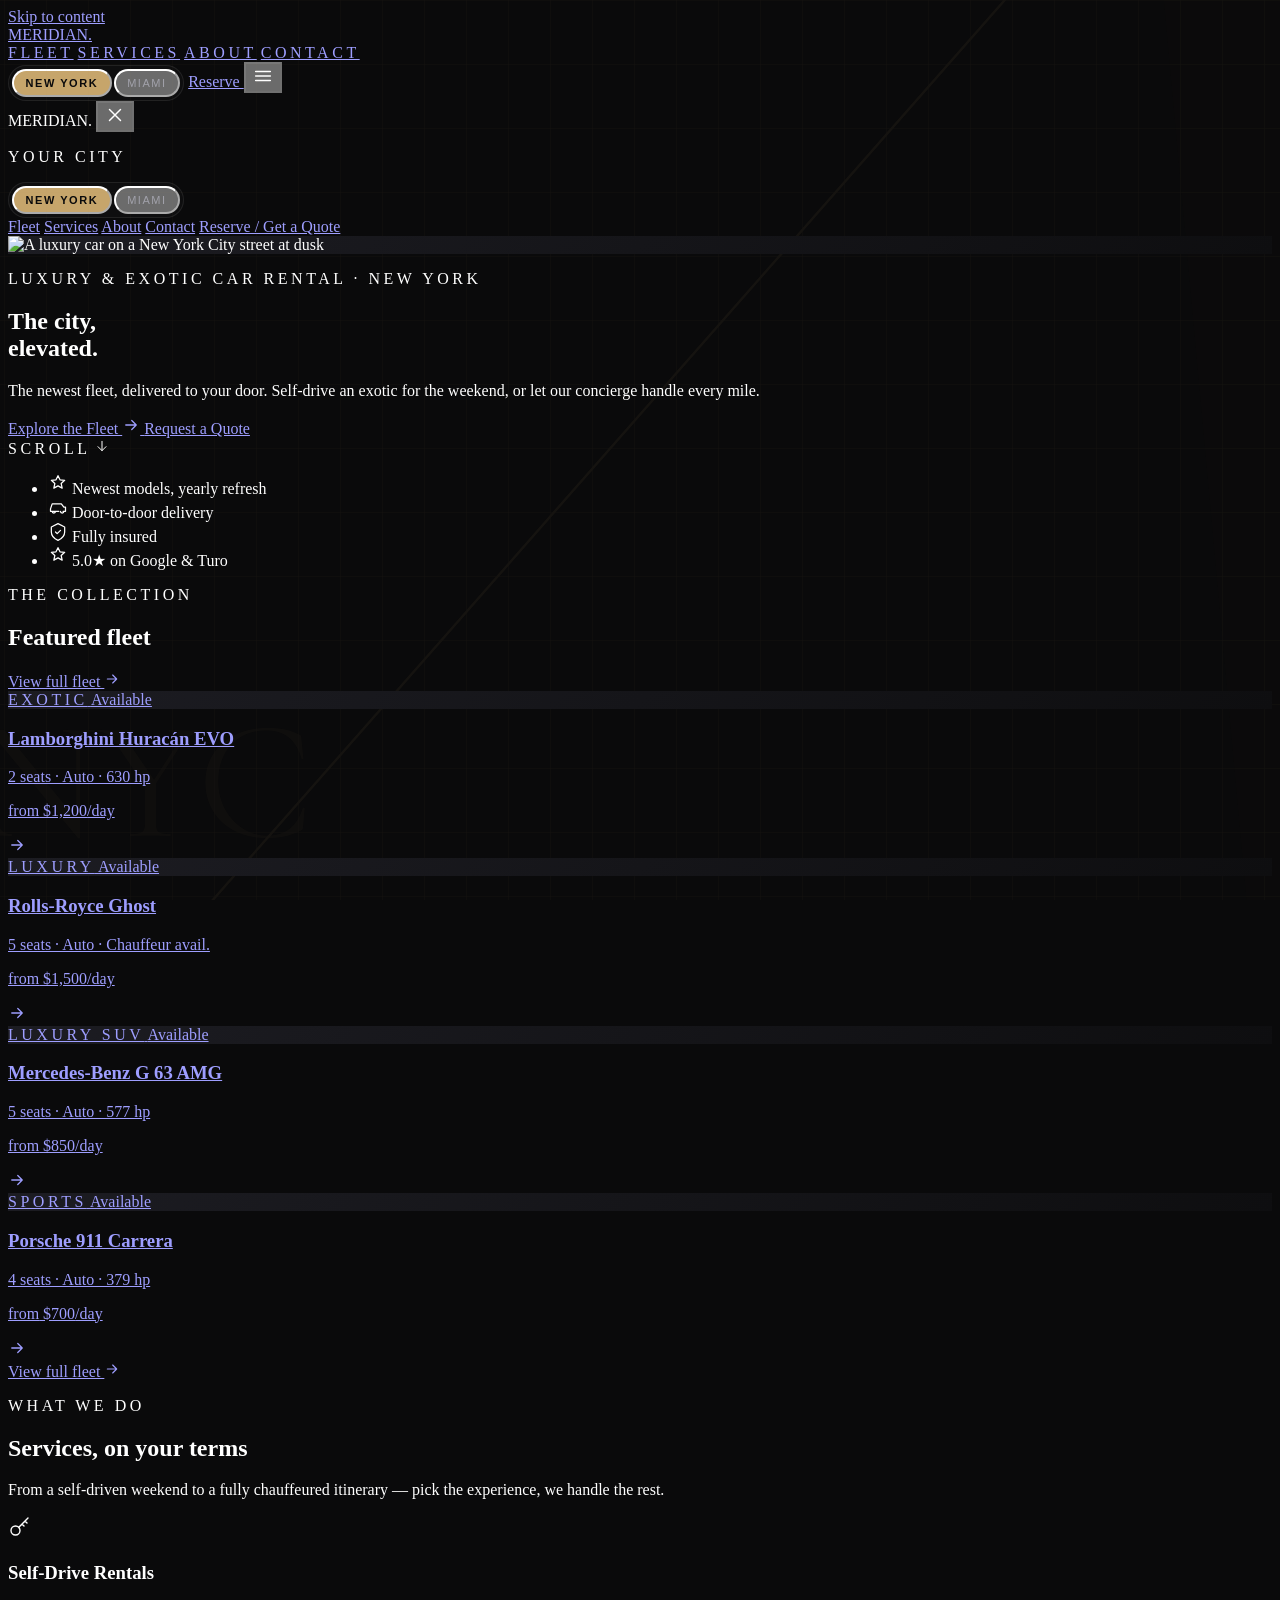
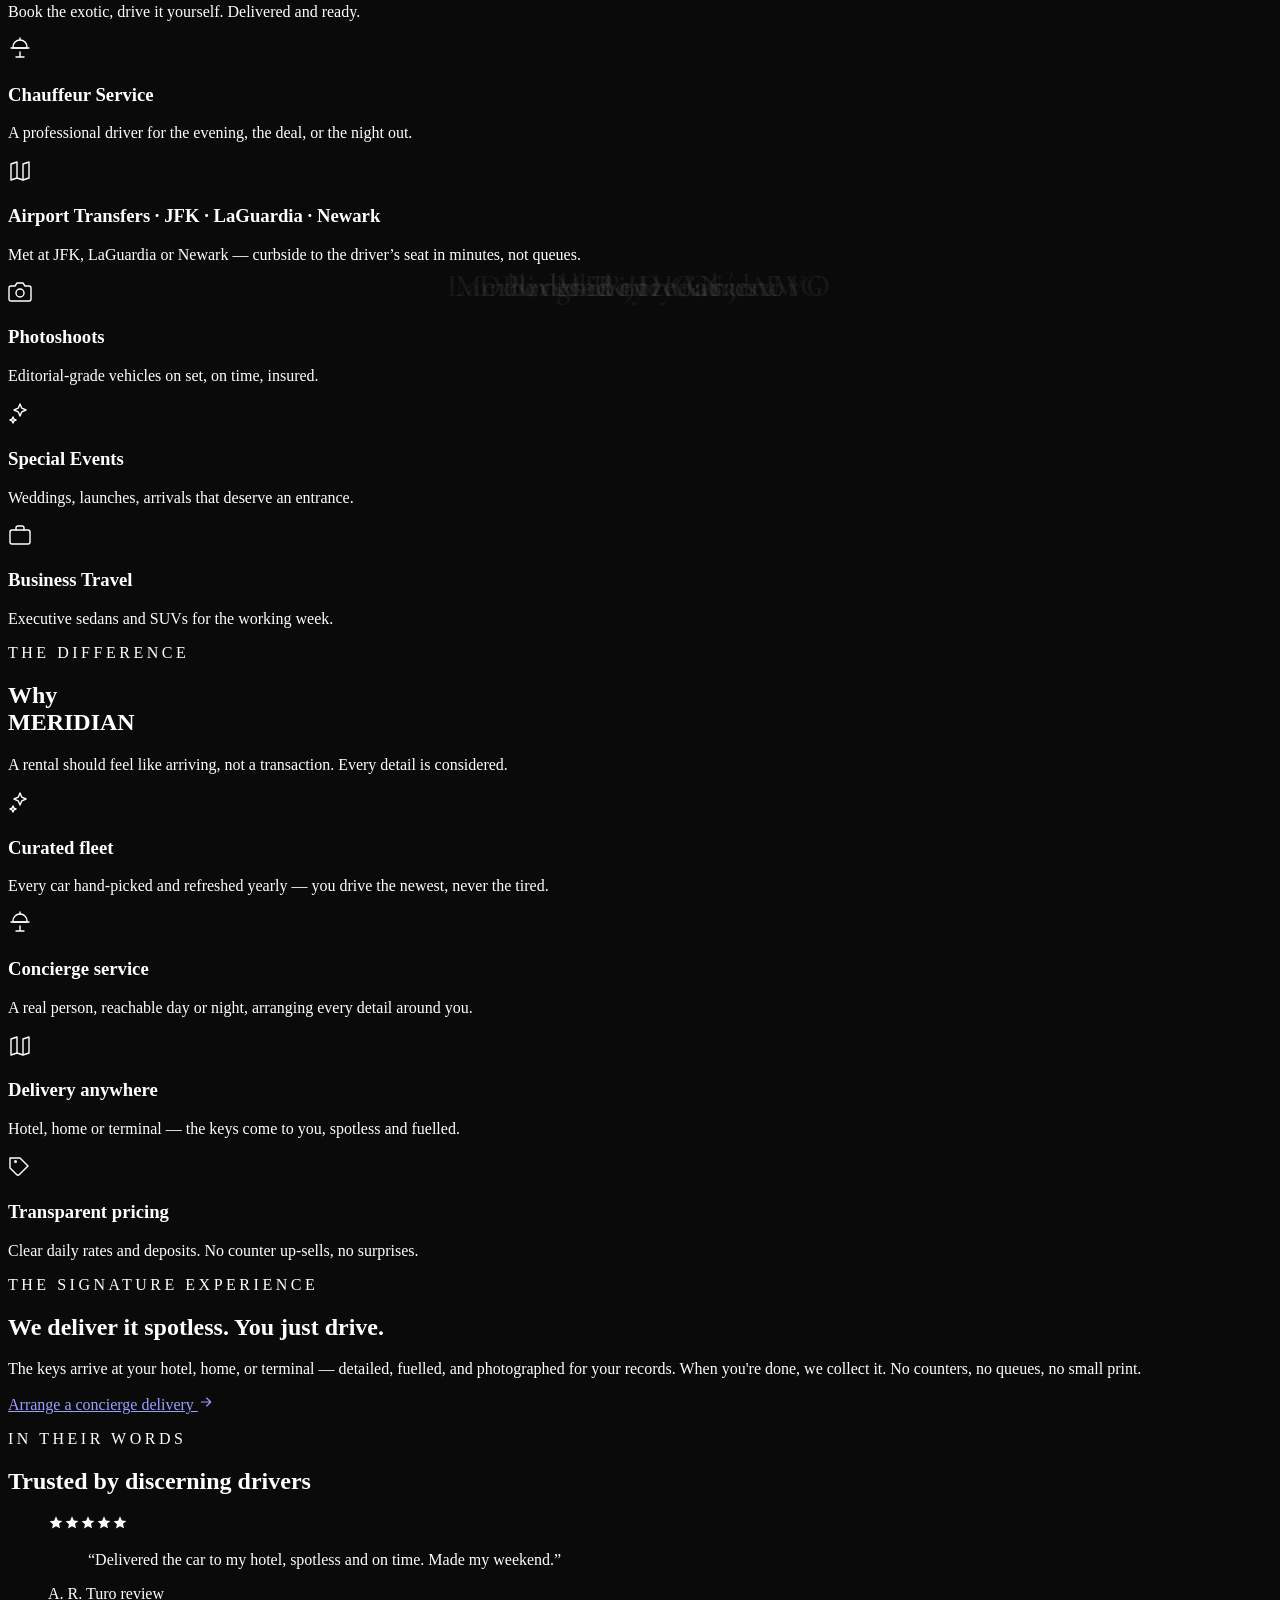
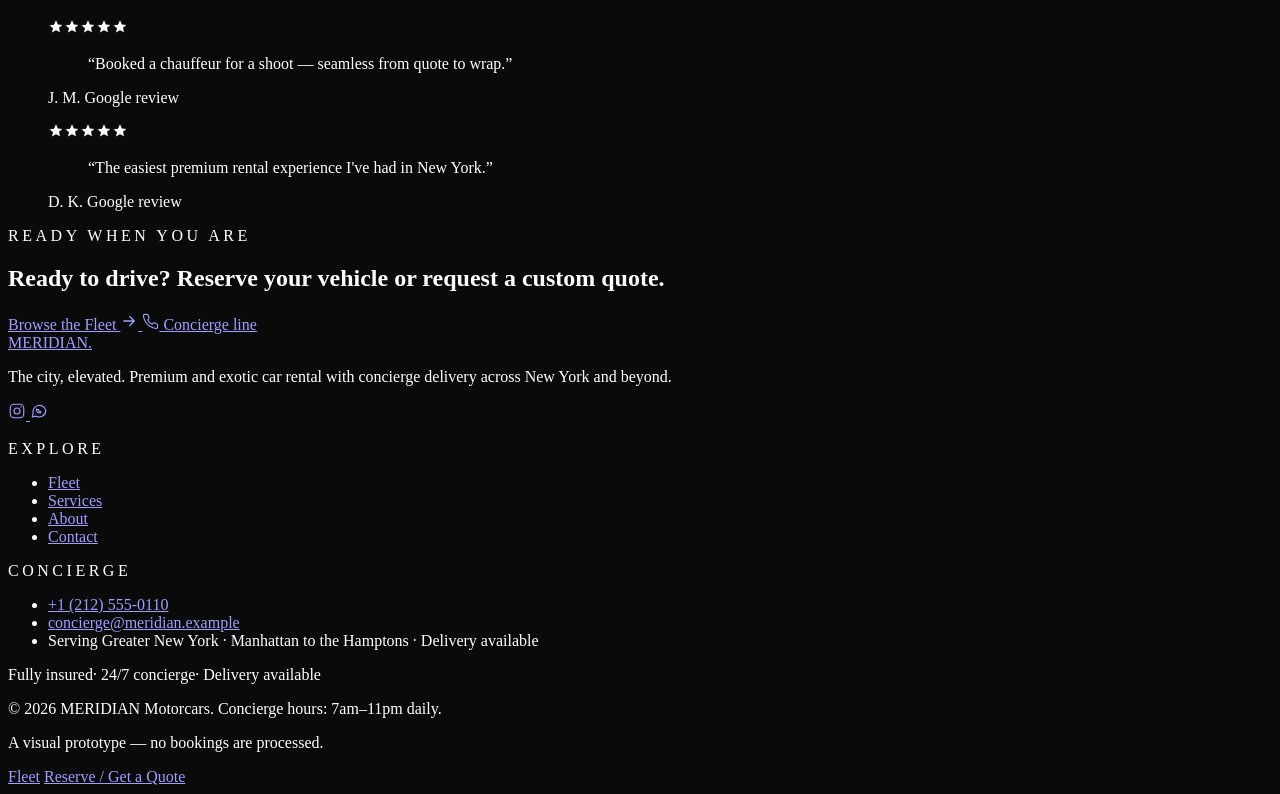
==== index.html @ d86de25d "MERIDIAN luxury car rental mockup — homepage, fleet, vehicle detail; NYC/Miami city toggle Co-Author" ====
<!DOCTYPE html>
<html lang="en" class="scroll-smooth">
<head>
  <meta charset="UTF-8" />
  <meta name="viewport" content="width=device-width, initial-scale=1.0" />
  <title>MERIDIAN — The city, elevated. | Luxury Car Rental</title>
  <meta name="description" content="MERIDIAN — premium and exotic car rental. Newest fleet, delivered to your door. Self-drive, chauffeur, airport transfers, events & photoshoots in Miami." />

  <!-- Fonts: Cormorant Garamond (display) + Inter (body) -->
  <link rel="preconnect" href="https://fonts.googleapis.com" />
  <link rel="preconnect" href="https://fonts.gstatic.com" crossorigin />
  <link href="https://fonts.googleapis.com/css2?family=Cormorant+Garamond:ital,wght@0,400;0,500;0,600;0,700;1,400&family=Inter:wght@300;400;500;600;700&display=swap" rel="stylesheet" />

  <script src="https://cdn.tailwindcss.com"></script>
  <script>
    tailwind.config = {
      theme: {
        extend: {
          colors: {
            base: '#0A0A0B',
            surface: '#16161A',
            hair: 'rgba(255,255,255,0.08)',
            ink: '#F5F3EF',
            muted: '#A1A1AA',
            gold: '#C6A56B',
            'gold-bright': '#D8BC85',
            sage: '#6FA287',
          },
          fontFamily: {
            display: ['"Cormorant Garamond"', 'Georgia', 'serif'],
            sans: ['Inter', 'system-ui', 'sans-serif'],
          },
          letterSpacing: { label: '0.22em' },
          maxWidth: { shell: '1440px' },
        },
      },
    };
  </script>

  <link rel="stylesheet" href="theme.css" />
</head>

<body class="bg-base text-ink font-sans antialiased selection:bg-gold">

  <!-- Skip link -->
  <a href="#main" class="sr-only focus:not-sr-only focus:fixed focus:top-3 focus:left-3 focus:z-[100] focus:bg-gold focus:text-base focus:px-4 focus:py-2 focus:rounded">Skip to content</a>

  <!-- ===================== HEADER ===================== -->
  <header id="siteHeader" class="fixed top-0 inset-x-0 z-50">
    <div class="mx-auto max-w-shell px-5 sm:px-8 lg:px-12">
      <div class="flex items-center justify-between h-[68px] lg:h-[76px]">
        <!-- Wordmark -->
        <a href="index.html" class="font-display text-2xl lg:text-[26px] font-semibold tracking-wide text-ink">
          MERIDIAN<span class="text-gold">.</span>
        </a>

        <!-- Desktop nav -->
        <nav aria-label="Primary" class="hidden lg:flex items-center gap-9">
          <a href="fleet.html" class="text-[13px] label text-ink/90 hover:text-gold transition-colors">Fleet</a>
          <a href="#services" class="text-[13px] label text-ink/90 hover:text-gold transition-colors">Services</a>
          <a href="#story" class="text-[13px] label text-ink/90 hover:text-gold transition-colors">About</a>
          <a href="#contact" class="text-[13px] label text-ink/90 hover:text-gold transition-colors">Contact</a>
        </nav>

        <div class="flex items-center gap-3">
          <div data-city-toggle class="hidden md:inline-flex"></div>
          <a href="#contact" class="hidden lg:inline-flex cta-lift items-center gap-2 rounded-full bg-gold px-6 py-2.5 text-[13px] font-semibold text-base hover:bg-gold-bright cursor-pointer">
            Reserve
          </a>
          <!-- Mobile hamburger -->
          <button id="menuBtn" aria-label="Open menu" aria-expanded="false" aria-controls="mobileMenu"
            class="lg:hidden inline-grid place-items-center h-11 w-11 rounded-full border hairline text-ink hover:text-gold cursor-pointer">
            <svg width="22" height="22" viewBox="0 0 24 24" fill="none" stroke="currentColor" stroke-width="1.6" stroke-linecap="round"><path d="M4 7h16M4 12h16M4 17h16"/></svg>
          </button>
        </div>
      </div>
    </div>
  </header>

  <!-- Mobile full-screen overlay menu -->
  <div id="mobileMenu" class="fixed inset-0 z-[60] hidden bg-base/98 backdrop-blur-xl">
    <div class="flex items-center justify-between h-[68px] px-5">
      <span class="font-display text-2xl font-semibold">MERIDIAN<span class="text-gold">.</span></span>
      <button id="menuClose" aria-label="Close menu" class="inline-grid place-items-center h-11 w-11 rounded-full border hairline text-ink hover:text-gold cursor-pointer">
        <svg width="22" height="22" viewBox="0 0 24 24" fill="none" stroke="currentColor" stroke-width="1.6" stroke-linecap="round"><path d="M6 6l12 12M18 6L6 18"/></svg>
      </button>
    </div>
    <div class="px-6 pt-6">
      <p class="label text-[11px] text-muted mb-3">Your city</p>
      <div data-city-toggle class="mb-2"></div>
    </div>
    <nav aria-label="Mobile" class="px-6 pt-4 flex flex-col gap-2">
      <a href="fleet.html" class="font-display text-4xl py-3 border-b hairline hover:text-gold">Fleet</a>
      <a href="#services" class="mobile-link font-display text-4xl py-3 border-b hairline hover:text-gold">Services</a>
      <a href="#story" class="mobile-link font-display text-4xl py-3 border-b hairline hover:text-gold">About</a>
      <a href="#contact" class="mobile-link font-display text-4xl py-3 border-b hairline hover:text-gold">Contact</a>
      <a href="#contact" class="mobile-link mt-6 text-center rounded-full bg-gold px-6 py-4 text-sm font-semibold text-base">Reserve / Get a Quote</a>
    </nav>
  </div>

  <main id="main" class="above-map">

    <!-- ===================== HERO ===================== -->
    <section class="relative min-h-[100svh] flex items-end overflow-hidden">
      <div class="photo absolute inset-0" data-name="MERIDIAN">
        <img data-city-hero src="https://images.unsplash.com/photo-1492144534655-ae79c964c9d7?auto=format&fit=crop&w=2000&q=80"
          alt="A luxury car on a New York City street at dusk"
          class="absolute inset-0 h-full w-full object-cover" onerror="this.style.display='none'" />
      </div>
      <!-- gradient overlays for legibility -->
      <div class="absolute inset-0 bg-gradient-to-t from-base via-base/55 to-base/25"></div>
      <div class="absolute inset-0 bg-gradient-to-r from-base/70 to-transparent"></div>

      <div class="relative mx-auto max-w-shell w-full px-5 sm:px-8 lg:px-12 pb-24 lg:pb-28 pt-32">
        <p class="label text-[12px] text-gold mb-5">Luxury &amp; Exotic Car Rental · <span data-city-text="short">New York</span></p>
        <h1 class="font-display font-medium leading-[0.95] text-[clamp(3rem,9vw,7.5rem)] max-w-4xl">
          The city,<br /><span class="italic text-gold">elevated.</span>
        </h1>
        <p class="mt-6 max-w-xl text-base sm:text-lg text-ink/80 leading-relaxed">
          The newest fleet, delivered to your door. Self-drive an exotic for the weekend,
          or let our concierge handle every mile.
        </p>
        <div class="mt-9 flex flex-col sm:flex-row gap-4">
          <a href="fleet.html" class="cta-lift inline-flex items-center justify-center gap-2 rounded-full bg-gold px-8 py-4 text-sm font-semibold text-base hover:bg-gold-bright cursor-pointer">
            Explore the Fleet
            <svg width="18" height="18" viewBox="0 0 24 24" fill="none" stroke="currentColor" stroke-width="1.7" stroke-linecap="round" stroke-linejoin="round"><path d="M5 12h14M13 6l6 6-6 6"/></svg>
          </a>
          <a href="#contact" class="cta-lift inline-flex items-center justify-center gap-2 rounded-full border hairline px-8 py-4 text-sm font-semibold text-ink hover:border-gold hover:text-gold cursor-pointer">
            Request a Quote
          </a>
        </div>
      </div>

      <div class="scroll-cue absolute bottom-6 left-1/2 -translate-x-1/2 hidden sm:flex flex-col items-center gap-2 text-muted">
        <span class="label text-[10px]">Scroll</span>
        <span><svg width="16" height="16" viewBox="0 0 24 24" fill="none" stroke="currentColor" stroke-width="1.5" stroke-linecap="round"><path d="M12 5v14M6 13l6 6 6-6"/></svg></span>
      </div>
    </section>

    <!-- ===================== TRUST BAR ===================== -->
    <section aria-label="Why book with MERIDIAN" class="border-y hairline bg-surface/40">
      <div class="mx-auto max-w-shell px-5 sm:px-8 lg:px-12">
        <ul class="grid grid-cols-2 lg:grid-cols-4 divide-x divide-y lg:divide-y-0 divide-white/[0.06]">
          <li class="flex items-center gap-3 py-5 px-4 lg:px-8">
            <svg class="text-gold shrink-0" width="20" height="20" viewBox="0 0 24 24" fill="none" stroke="currentColor" stroke-width="1.5" stroke-linecap="round" stroke-linejoin="round"><path d="M12 2l2.4 5 5.6.6-4.2 3.8L17 17l-5-2.8L7 17l1.2-5.6L4 7.6 9.6 7z"/></svg>
            <span class="text-[13px] text-ink/85">Newest models, yearly refresh</span>
          </li>
          <li class="flex items-center gap-3 py-5 px-4 lg:px-8">
            <svg class="text-gold shrink-0" width="20" height="20" viewBox="0 0 24 24" fill="none" stroke="currentColor" stroke-width="1.5" stroke-linecap="round" stroke-linejoin="round"><path d="M3 13l2-6h11l3 4h2v5h-3M3 13v3h2m0 0a2 2 0 104 0m6 0a2 2 0 104 0M5 16h8"/></svg>
            <span class="text-[13px] text-ink/85">Door-to-door delivery</span>
          </li>
          <li class="flex items-center gap-3 py-5 px-4 lg:px-8">
            <svg class="text-gold shrink-0" width="20" height="20" viewBox="0 0 24 24" fill="none" stroke="currentColor" stroke-width="1.5" stroke-linecap="round" stroke-linejoin="round"><path d="M12 2l8 4v6c0 5-3.5 8-8 10-4.5-2-8-5-8-10V6z"/><path d="M9 12l2 2 4-4"/></svg>
            <span class="text-[13px] text-ink/85">Fully insured</span>
          </li>
          <li class="flex items-center gap-3 py-5 px-4 lg:px-8">
            <svg class="text-gold shrink-0" width="20" height="20" viewBox="0 0 24 24" fill="none" stroke="currentColor" stroke-width="1.5" stroke-linecap="round" stroke-linejoin="round"><path d="M12 2l2.4 5 5.6.6-4.2 3.8L17 17l-5-2.8L7 17l1.2-5.6L4 7.6 9.6 7z"/></svg>
            <span class="text-[13px] text-ink/85"><span class="text-ink font-medium">5.0★</span> on Google &amp; Turo</span>
          </li>
        </ul>
      </div>
    </section>

    <!-- ===================== FEATURED FLEET ===================== -->
    <section class="mx-auto max-w-shell px-5 sm:px-8 lg:px-12 py-20 lg:py-28">
      <div class="flex items-end justify-between gap-6 mb-10 lg:mb-14 reveal">
        <div>
          <p class="label text-[12px] text-gold mb-3">The Collection</p>
          <h2 class="font-display text-4xl sm:text-5xl lg:text-6xl font-medium leading-tight">Featured fleet</h2>
        </div>
        <a href="fleet.html" class="hidden sm:inline-flex items-center gap-2 text-sm text-ink/80 hover:text-gold transition-colors whitespace-nowrap">
          View full fleet
          <svg width="16" height="16" viewBox="0 0 24 24" fill="none" stroke="currentColor" stroke-width="1.7" stroke-linecap="round" stroke-linejoin="round"><path d="M5 12h14M13 6l6 6-6 6"/></svg>
        </a>
      </div>

      <div id="featuredGrid" class="grid grid-cols-1 sm:grid-cols-2 lg:grid-cols-3 gap-6"></div>

      <a href="fleet.html" class="sm:hidden mt-8 inline-flex items-center gap-2 text-sm text-gold">
        View full fleet
        <svg width="16" height="16" viewBox="0 0 24 24" fill="none" stroke="currentColor" stroke-width="1.7" stroke-linecap="round" stroke-linejoin="round"><path d="M5 12h14M13 6l6 6-6 6"/></svg>
      </a>
    </section>

    <!-- ===================== SERVICES ===================== -->
    <section id="services" class="border-t hairline bg-surface/30 scroll-mt-24">
      <div class="mx-auto max-w-shell px-5 sm:px-8 lg:px-12 py-20 lg:py-28">
        <div class="max-w-2xl mb-12 lg:mb-16 reveal">
          <p class="label text-[12px] text-gold mb-3">What we do</p>
          <h2 class="font-display text-4xl sm:text-5xl lg:text-6xl font-medium leading-tight">Services, on your terms</h2>
          <p class="mt-4 text-muted leading-relaxed">From a self-driven weekend to a fully chauffeured itinerary — pick the experience, we handle the rest.</p>
        </div>
        <div id="servicesGrid" class="grid grid-cols-1 sm:grid-cols-2 lg:grid-cols-3 gap-px bg-white/[0.06] border hairline rounded-2xl overflow-hidden"></div>
      </div>
    </section>

    <!-- ===================== WHY MERIDIAN ===================== -->
    <section class="mx-auto max-w-shell px-5 sm:px-8 lg:px-12 py-20 lg:py-28">
      <div class="grid lg:grid-cols-12 gap-10 lg:gap-16 items-start">
        <div class="lg:col-span-4 reveal">
          <p class="label text-[12px] text-gold mb-3">The difference</p>
          <h2 class="font-display text-4xl sm:text-5xl font-medium leading-tight">Why<br />MERIDIAN</h2>
          <p class="mt-5 text-muted leading-relaxed">A rental should feel like arriving, not a transaction. Every detail is considered.</p>
        </div>
        <div class="lg:col-span-8 grid sm:grid-cols-2 gap-x-10 gap-y-10" id="whyGrid"></div>
      </div>
    </section>

    <!-- ===================== SIGNATURE EXPERIENCE (editorial band) ===================== -->
    <section class="relative overflow-hidden">
      <div class="photo absolute inset-0" data-name="Delivered to your door">
        <img src="https://images.unsplash.com/photo-1553440569-bcc63803a83d?auto=format&fit=crop&w=2000&q=80"
          alt="Detail shot of a luxury car interior with fine leather at night"
          class="absolute inset-0 h-full w-full object-cover" onerror="this.remove()" />
      </div>
      <div class="absolute inset-0 bg-gradient-to-r from-base via-base/80 to-base/30"></div>
      <div class="relative mx-auto max-w-shell px-5 sm:px-8 lg:px-12 py-24 lg:py-40">
        <div class="max-w-xl reveal">
          <p class="label text-[12px] text-gold mb-4">The signature experience</p>
          <h2 class="font-display text-4xl sm:text-5xl lg:text-[3.75rem] font-medium leading-[1.05]">
            We deliver it spotless. You just drive.
          </h2>
          <p class="mt-6 text-lg text-ink/80 leading-relaxed">
            The keys arrive at your hotel, home, or terminal — detailed, fuelled, and photographed
            for your records. When you're done, we collect it. No counters, no queues, no small print.
          </p>
          <a href="#contact" class="mt-8 inline-flex items-center gap-2 text-sm font-semibold text-gold hover:text-gold-bright">
            Arrange a concierge delivery
            <svg width="16" height="16" viewBox="0 0 24 24" fill="none" stroke="currentColor" stroke-width="1.7" stroke-linecap="round" stroke-linejoin="round"><path d="M5 12h14M13 6l6 6-6 6"/></svg>
          </a>
        </div>
      </div>
    </section>

    <!-- ===================== TESTIMONIALS ===================== -->
    <section class="mx-auto max-w-shell px-5 sm:px-8 lg:px-12 py-20 lg:py-28">
      <div class="max-w-2xl mb-12 lg:mb-16 reveal">
        <p class="label text-[12px] text-gold mb-3">In their words</p>
        <h2 class="font-display text-4xl sm:text-5xl lg:text-6xl font-medium leading-tight">Trusted by discerning drivers</h2>
      </div>
      <div class="grid md:grid-cols-3 gap-6" id="reviewGrid"></div>
    </section>

    <!-- ===================== FINAL CTA ===================== -->
    <section id="contact" class="scroll-mt-24">
      <div class="mx-auto max-w-shell px-5 sm:px-8 lg:px-12 pb-24">
        <div class="relative overflow-hidden rounded-3xl border hairline bg-surface">
          <div class="absolute -top-24 -right-24 h-72 w-72 rounded-full bg-gold/10 blur-3xl"></div>
          <div class="relative px-6 sm:px-12 lg:px-20 py-16 lg:py-24 text-center">
            <p class="label text-[12px] text-gold mb-4">Ready when you are</p>
            <h2 class="font-display text-4xl sm:text-5xl lg:text-6xl font-medium leading-[1.05] max-w-3xl mx-auto">
              Ready to drive? Reserve your vehicle or request a custom quote.
            </h2>
            <div class="mt-9 flex flex-col sm:flex-row justify-center gap-4">
              <a href="fleet.html" class="cta-lift inline-flex items-center justify-center gap-2 rounded-full bg-gold px-8 py-4 text-sm font-semibold text-base hover:bg-gold-bright cursor-pointer">
                Browse the Fleet
                <svg width="18" height="18" viewBox="0 0 24 24" fill="none" stroke="currentColor" stroke-width="1.7" stroke-linecap="round" stroke-linejoin="round"><path d="M5 12h14M13 6l6 6-6 6"/></svg>
              </a>
              <a href="tel:+13055551234" class="cta-lift inline-flex items-center justify-center gap-2 rounded-full border hairline px-8 py-4 text-sm font-semibold text-ink hover:border-gold hover:text-gold cursor-pointer">
                <svg width="17" height="17" viewBox="0 0 24 24" fill="none" stroke="currentColor" stroke-width="1.6" stroke-linecap="round" stroke-linejoin="round"><path d="M22 16.9v3a2 2 0 01-2.2 2 19.8 19.8 0 01-8.6-3.1 19.5 19.5 0 01-6-6A19.8 19.8 0 012 4.2 2 2 0 014 2h3a2 2 0 012 1.7c.1 1 .4 1.9.7 2.8a2 2 0 01-.5 2.1L8.1 9.9a16 16 0 006 6l1.3-1.3a2 2 0 012.1-.5c.9.3 1.8.6 2.8.7a2 2 0 011.7 2z"/></svg>
                Concierge line
              </a>
            </div>
          </div>
        </div>
      </div>
    </section>

  </main>

  <!-- ===================== FOOTER ===================== -->
  <footer class="above-map border-t hairline bg-surface/40">
    <div class="mx-auto max-w-shell px-5 sm:px-8 lg:px-12 py-16">
      <div class="grid gap-12 lg:grid-cols-12">
        <div class="lg:col-span-5">
          <a href="index.html" class="font-display text-3xl font-semibold">MERIDIAN<span class="text-gold">.</span></a>
          <p class="mt-4 max-w-sm text-muted leading-relaxed">The city, elevated. Premium and exotic car rental with concierge delivery across <span data-city-text="short">New York</span> and beyond.</p>
          <div class="mt-6 flex items-center gap-3">
            <a href="#" aria-label="MERIDIAN on Instagram" class="inline-grid place-items-center h-11 w-11 rounded-full border hairline text-ink hover:text-gold hover:border-gold transition-colors cursor-pointer">
              <svg width="18" height="18" viewBox="0 0 24 24" fill="none" stroke="currentColor" stroke-width="1.5"><rect x="3" y="3" width="18" height="18" rx="5"/><circle cx="12" cy="12" r="4"/><circle cx="17.5" cy="6.5" r="1" fill="currentColor" stroke="none"/></svg>
            </a>
            <a href="#" aria-label="MERIDIAN on WhatsApp" class="inline-grid place-items-center h-11 w-11 rounded-full border hairline text-ink hover:text-gold hover:border-gold transition-colors cursor-pointer">
              <svg width="18" height="18" viewBox="0 0 24 24" fill="none" stroke="currentColor" stroke-width="1.5" stroke-linecap="round" stroke-linejoin="round"><path d="M21 11.5a8.5 8.5 0 01-12.6 7.4L3 20l1.2-5.2A8.5 8.5 0 1121 11.5z"/><path d="M8.5 9.5c0 3 2 5 5 5 .5 0 1-.4 1-1s-.8-1.2-1.3-1c-.7.3-1.9-.9-1.6-1.6.2-.5-.4-1.3-1-1.3s-1.1.4-1.1.9z"/></svg>
            </a>
          </div>
        </div>

        <nav aria-label="Footer" class="lg:col-span-3">
          <p class="label text-[11px] text-muted mb-4">Explore</p>
          <ul class="space-y-3 text-sm">
            <li><a href="fleet.html" class="text-ink/80 hover:text-gold transition-colors">Fleet</a></li>
            <li><a href="#services" class="text-ink/80 hover:text-gold transition-colors">Services</a></li>
            <li><a href="#story" class="text-ink/80 hover:text-gold transition-colors">About</a></li>
            <li><a href="#contact" class="text-ink/80 hover:text-gold transition-colors">Contact</a></li>
          </ul>
        </nav>

        <div class="lg:col-span-4">
          <p class="label text-[11px] text-muted mb-4">Concierge</p>
          <ul class="space-y-3 text-sm">
            <li><a href="tel:+12125550110" class="city-phone text-ink/80 hover:text-gold transition-colors">+1 (212) 555-0110</a></li>
            <li><a href="mailto:concierge@meridian.example" class="text-ink/80 hover:text-gold transition-colors">concierge@meridian.example</a></li>
            <li class="text-muted">Serving <span data-city-text="region">Greater New York · Manhattan to the Hamptons</span> · Delivery available</li>
          </ul>
          <div class="mt-6 flex flex-wrap gap-x-2 gap-y-1 text-[12px] text-muted">
            <span>Fully insured</span><span class="text-gold">·</span>
            <span>24/7 concierge</span><span class="text-gold">·</span>
            <span>Delivery available</span>
          </div>
        </div>
      </div>

      <div class="mt-14 pt-6 border-t hairline flex flex-col sm:flex-row justify-between gap-3 text-[12px] text-muted">
        <p>© 2026 MERIDIAN Motorcars. Concierge hours: 7am–11pm daily.</p>
        <p>A visual prototype — no bookings are processed.</p>
      </div>
    </div>
  </footer>

  <!-- Mobile sticky bottom CTA bar -->
  <div class="lg:hidden fixed bottom-0 inset-x-0 z-40 border-t hairline bg-base/95 backdrop-blur-lg px-4 py-3 pb-[max(0.75rem,env(safe-area-inset-bottom))] flex gap-3">
    <a href="fleet.html" class="flex-1 text-center rounded-full border hairline py-3 text-[13px] font-semibold text-ink cursor-pointer">Fleet</a>
    <a href="#contact" class="flex-1 text-center rounded-full bg-gold py-3 text-[13px] font-semibold text-base cursor-pointer">Reserve / Get a Quote</a>
  </div>
  <div class="lg:hidden h-20" aria-hidden="true"></div>

  <script src="fleet-data.js"></script>
  <script src="city.js"></script>
  <script src="ui.js"></script>
  <script>
    const featured = MERIDIAN_FLEET.filter(v => v.featured);

    /* ---------- Why MERIDIAN (city-independent) ---------- */
    const why = [
      { icon:'sparkles', title:'Curated fleet', copy:'Every car hand-picked and refreshed yearly — you drive the newest, never the tired.' },
      { icon:'concierge', title:'Concierge service', copy:'A real person, reachable day or night, arranging every detail around you.' },
      { icon:'map', title:'Delivery anywhere', copy:'Hotel, home or terminal — the keys come to you, spotless and fuelled.' },
      { icon:'tag', title:'Transparent pricing', copy:'Clear daily rates and deposits. No counter up-sells, no surprises.' },
    ];
    document.getElementById('whyGrid').innerHTML = why.map(w => `
      <div class="reveal">
        <div class="h-11 w-11 grid place-items-center rounded-xl border hairline text-gold">${svg(w.icon)}</div>
        <h3 class="mt-4 font-display text-2xl">${w.title}</h3>
        <p class="mt-2 text-muted leading-relaxed text-[15px]">${w.copy}</p>
      </div>`).join('');

    /* ---------- City-aware sections (fleet photos, airport service, reviews) ---------- */
    function servicesFor(C) {
      return [
        { icon:'key', title:'Self-Drive Rentals', copy:'Book the exotic, drive it yourself. Delivered and ready.' },
        { icon:'concierge', title:'Chauffeur Service', copy:'A professional driver for the evening, the deal, or the night out.' },
        { icon:'map', title:`Airport Transfers · ${C.airports}`, copy:C.airportCopy },
        { icon:'camera', title:'Photoshoots', copy:'Editorial-grade vehicles on set, on time, insured.' },
        { icon:'sparkles', title:'Special Events', copy:'Weddings, launches, arrivals that deserve an entrance.' },
        { icon:'briefcase', title:'Business Travel', copy:'Executive sedans and SUVs for the working week.' },
      ];
    }
    function reviewsFor(C) {
      return [
        { q:'Delivered the car to my hotel, spotless and on time. Made my weekend.', a:'A. R.', src:'Turo review' },
        { q:'Booked a chauffeur for a shoot — seamless from quote to wrap.', a:'J. M.', src:'Google review' },
        { q:`The easiest premium rental experience I've had in ${C.short}.`, a:'D. K.', src:'Google review' },
      ];
    }
    function renderCity() {
      const C = MERIDIAN_CITIES[MERIDIAN_CITY];
      document.getElementById('featuredGrid').innerHTML = featured.map(v => vehicleCard(v)).join('');
      document.getElementById('servicesGrid').innerHTML = servicesFor(C).map(s => `
        <div class="group bg-surface p-7 hover:bg-surface/60 transition-colors">
          <div class="h-11 w-11 grid place-items-center rounded-xl border hairline text-gold group-hover:border-gold/60 transition-colors">${svg(s.icon)}</div>
          <h3 class="mt-5 font-display text-2xl leading-tight">${s.title}</h3>
          <p class="mt-2 text-[14px] text-muted leading-relaxed">${s.copy}</p>
        </div>`).join('');
      document.getElementById('reviewGrid').innerHTML = reviewsFor(C).map(r => `
        <figure class="reveal rounded-2xl border hairline bg-surface p-7 flex flex-col">
          <div class="flex gap-0.5 text-gold mb-5">${Array(5).fill('<svg width="16" height="16" viewBox="0 0 24 24" fill="currentColor">'+ICON.star+'</svg>').join('')}</div>
          <blockquote class="font-display text-2xl leading-snug text-ink flex-1">“${r.q}”</blockquote>
          <figcaption class="mt-6 pt-5 border-t hairline flex items-center justify-between">
            <span class="text-sm font-medium">${r.a}</span>
            <span class="text-[12px] text-muted">${r.src}</span>
          </figcaption>
        </figure>`).join('');
      // dynamically injected cards won't be picked up by the load-time observer
      document.querySelectorAll('#featuredGrid .reveal, #reviewGrid .reveal').forEach(el => el.classList.add('in'));
    }
    document.addEventListener('citychange', renderCity);

    /* ---------- Init shared UI + city ---------- */
    initMeridianUI();
    initMeridianCity();
  </script>
</body>
</html>
---- theme.css ----
/* MERIDIAN — shared theme (dark / gold, Cormorant Garamond + Inter) */
:root { color-scheme: dark; }
html, body { background: #0A0A0B; }
::selection { background: #C6A56B; color: #0A0A0B; }

.label { letter-spacing: 0.22em; text-transform: uppercase; }
.hairline { border-color: rgba(255,255,255,0.08); }

/* Focus visibility for keyboard nav */
a:focus-visible, button:focus-visible, input:focus-visible,
select:focus-visible, textarea:focus-visible {
  outline: 2px solid #C6A56B;
  outline-offset: 3px;
  border-radius: 2px;
}

/* Faint fallback wordmark shows through if a photo fails to load.
   `isolation:isolate` keeps the image's z-index contained inside .photo so it
   never paints over overlaid hero text in the section's stacking context. */
.photo { background: linear-gradient(135deg,#1c1c22 0%,#0e0e10 100%); isolation: isolate; }
.photo::after {
  content: attr(data-name);
  position: absolute; inset: 0; display: grid; place-items: center;
  font-family: "Cormorant Garamond", serif; font-weight: 600;
  font-size: clamp(1.25rem, 4vw, 2rem); color: rgba(245,243,239,0.06);
  letter-spacing: 0.05em; text-align: center; padding: 1rem; z-index: 0;
}
.photo > img { position: relative; z-index: 1; }

.card-zoom img { transition: transform .5s cubic-bezier(.2,.6,.2,1); }
.group:hover .card-zoom img { transform: scale(1.06); }

.cta-lift { transition: transform .25s ease, background-color .25s ease, box-shadow .25s ease; }
.cta-lift:hover { transform: translateY(-2px); }

/* Sticky header condense */
#siteHeader { transition: background-color .3s ease, backdrop-filter .3s ease, border-color .3s ease; }
#siteHeader.condensed {
  background: rgba(10,10,11,0.82);
  backdrop-filter: blur(14px);
  border-bottom: 1px solid rgba(255,255,255,0.08);
}

.reveal { opacity: 0; transform: translateY(22px); transition: opacity .7s ease, transform .7s ease; }
.reveal.in { opacity: 1; transform: none; }

.scroll-cue span { animation: cue 2s ease-in-out infinite; }
@keyframes cue { 0%,100%{transform:translateY(0);opacity:.4} 50%{transform:translateY(7px);opacity:1} }

/* Filter chips */
.chip { transition: background-color .2s ease, color .2s ease, border-color .2s ease; }
.chip[aria-pressed="true"] { background: #C6A56B; color: #0A0A0B; border-color: #C6A56B; }

/* City map-grid backdrop — sits behind all content, revealed through
   transparent sections for a subtle sense of place. */
#cityMap {
  position: fixed; inset: 0; z-index: 0; pointer-events: none;
  opacity: 0.06; transition: opacity .4s ease;
}
#cityMap svg { width: 100%; height: 100%; display: block; }
/* Content layers ride above the backdrop */
.above-map { position: relative; z-index: 10; }

/* City toggle (segmented control) */
[data-city-toggle] {
  display: inline-flex; align-items: center; gap: 2px; padding: 3px;
  border: 1px solid rgba(255,255,255,0.08); border-radius: 9999px;
  background: rgba(255,255,255,0.02);
}
.city-btn {
  border-radius: 9999px; padding: 0.38rem 0.72rem; font-size: 11px;
  letter-spacing: 0.14em; text-transform: uppercase; color: #A1A1AA;
  cursor: pointer; white-space: nowrap; transition: background-color .2s ease, color .2s ease;
}
.city-btn[aria-pressed="true"] { background: #C6A56B; color: #0A0A0B; font-weight: 600; }
.city-btn:hover:not([aria-pressed="true"]) { color: #F5F3EF; }

@media (prefers-reduced-motion: reduce) { #cityMap { transition: none; } }

@media (prefers-reduced-motion: reduce) {
  html { scroll-behavior: auto; }
  *, *::before, *::after { animation: none !important; transition: none !important; }
  .reveal { opacity: 1 !important; transform: none !important; }
  .group:hover .card-zoom img { transform: none; }
}
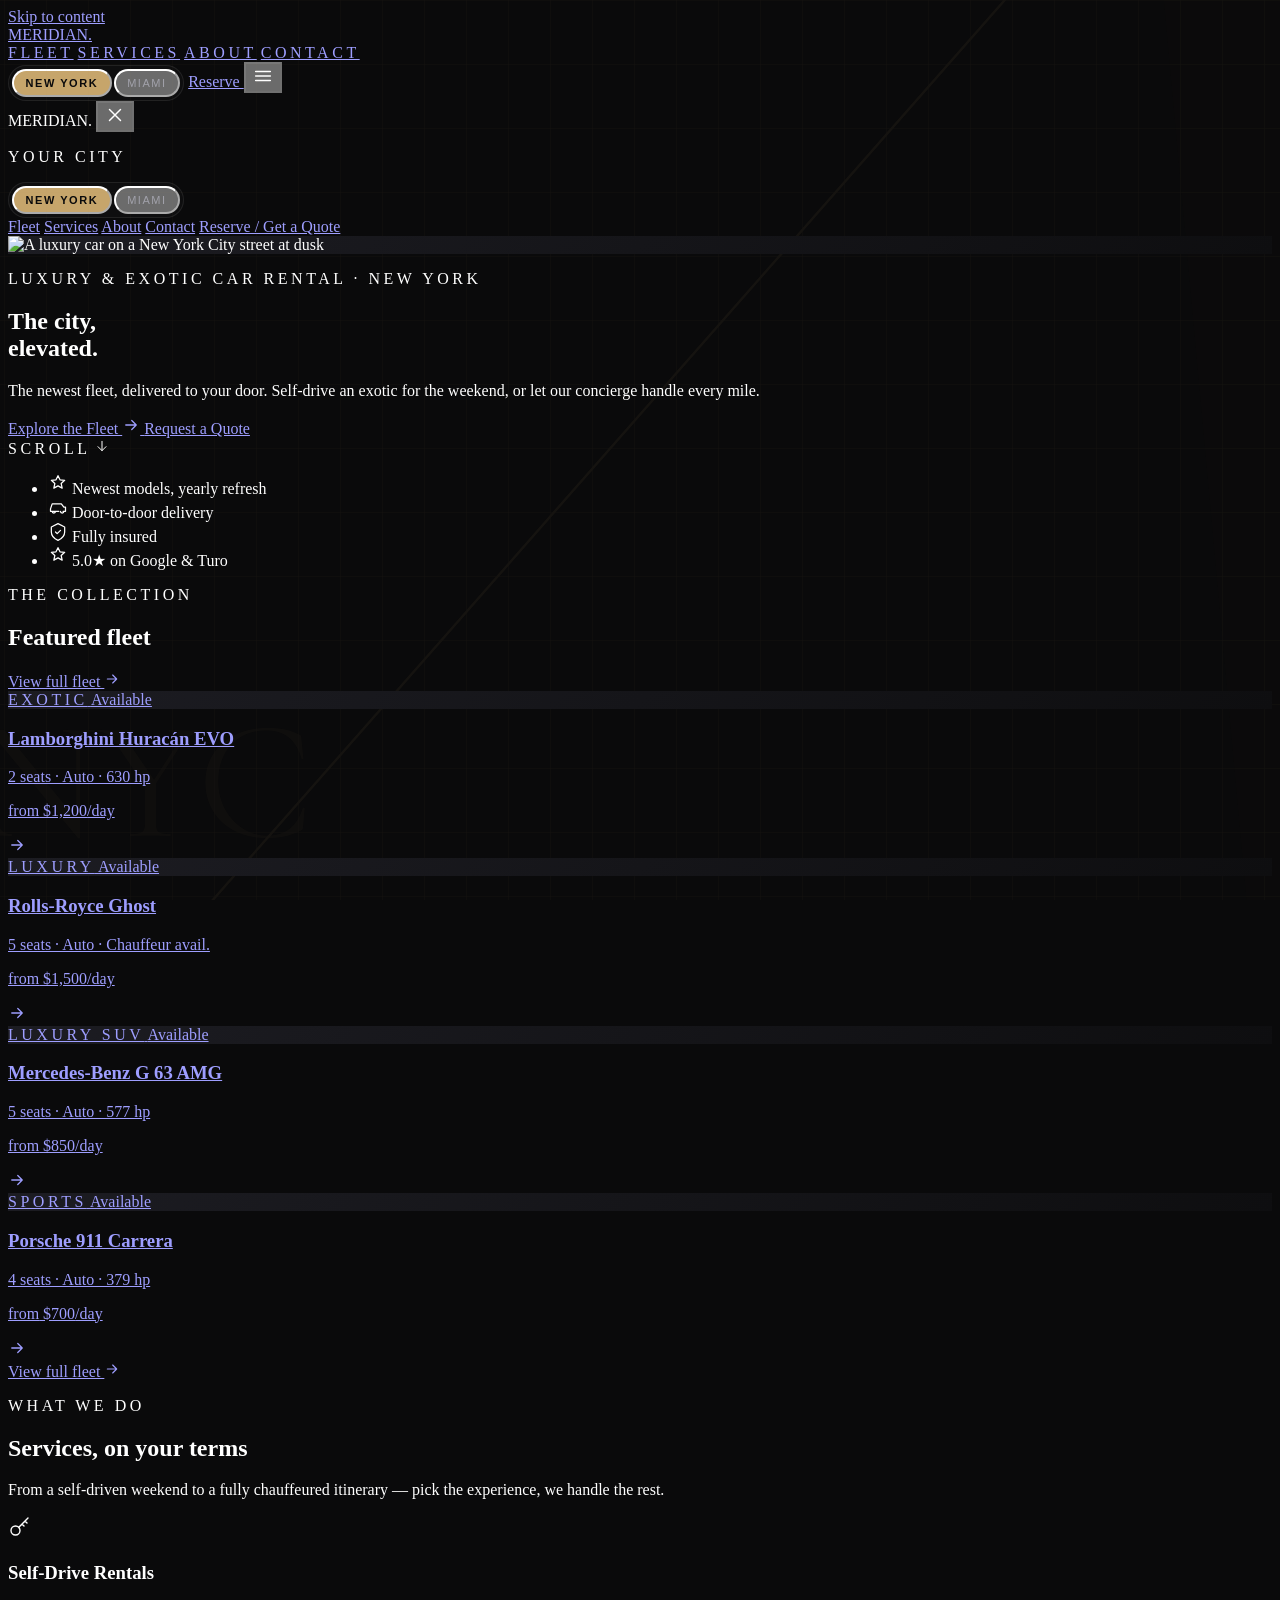
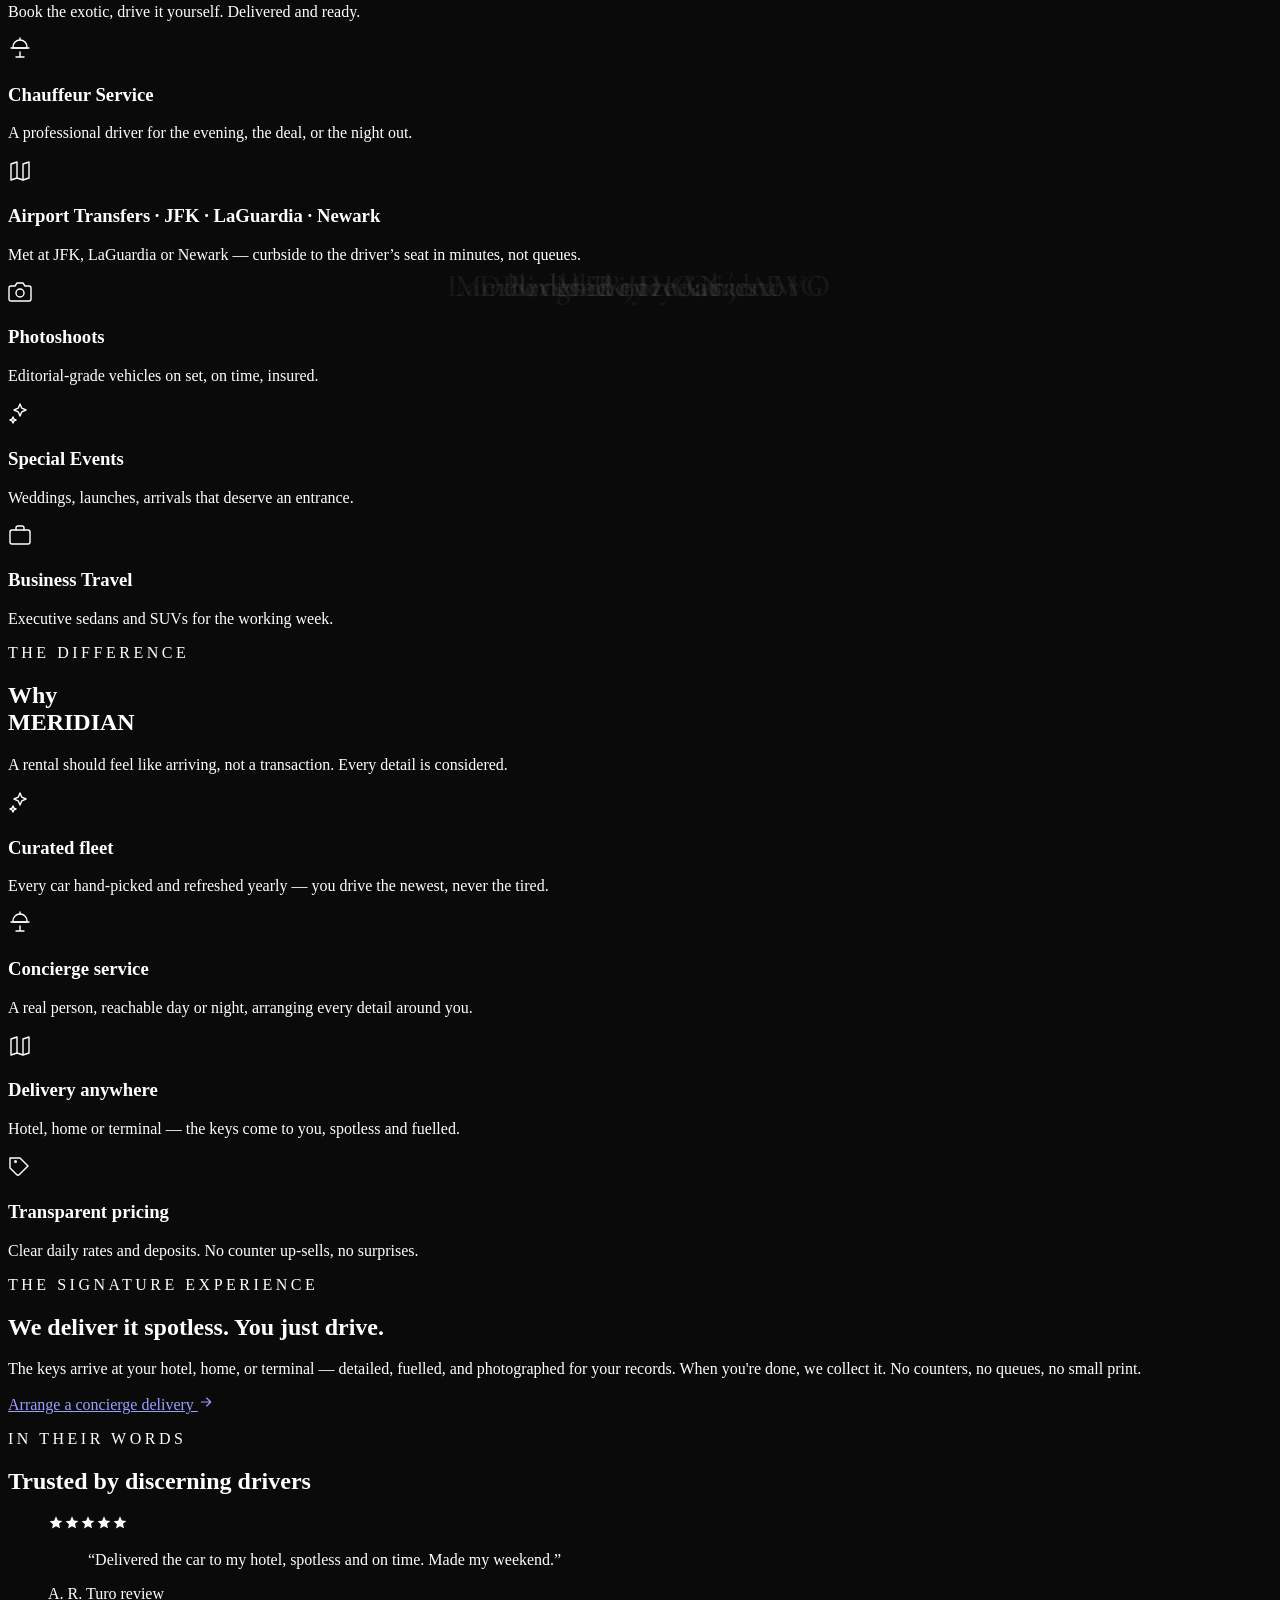
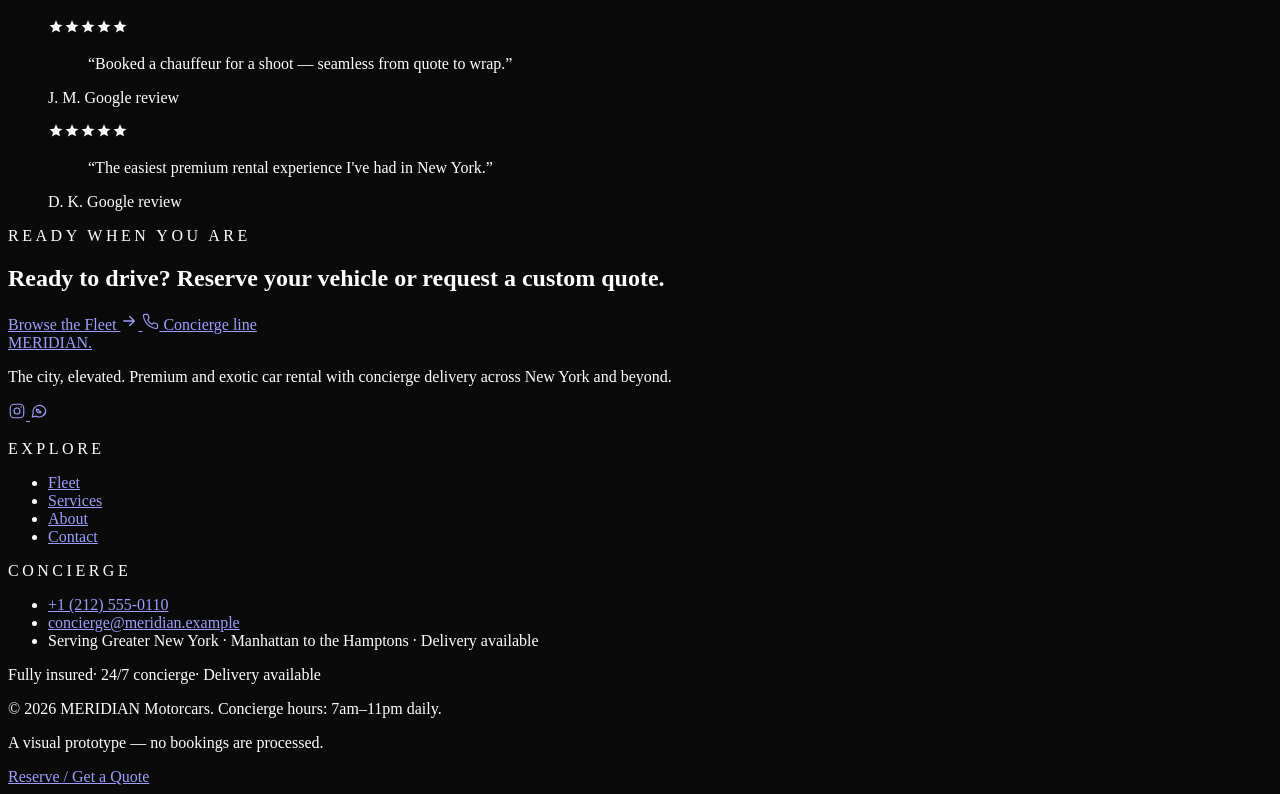
==== commit 741cdc38: "Mobile: harmonize homepage CTAs — single full-width sticky Reserve/Get-a-Quote, revealed after hero " ====
--- a/index.html
+++ b/index.html
@@ -317,10 +317,9 @@
     </div>
   </footer>
 
-  <!-- Mobile sticky bottom CTA bar -->
-  <div class="lg:hidden fixed bottom-0 inset-x-0 z-40 border-t hairline bg-base/95 backdrop-blur-lg px-4 py-3 pb-[max(0.75rem,env(safe-area-inset-bottom))] flex gap-3">
-    <a href="fleet.html" class="flex-1 text-center rounded-full border hairline py-3 text-[13px] font-semibold text-ink cursor-pointer">Fleet</a>
-    <a href="#contact" class="flex-1 text-center rounded-full bg-gold py-3 text-[13px] font-semibold text-base cursor-pointer">Reserve / Get a Quote</a>
+  <!-- Mobile sticky bottom CTA — single primary action, revealed once the hero scrolls away -->
+  <div id="mobileCta" class="lg:hidden fixed bottom-0 inset-x-0 z-40 border-t hairline bg-base/95 backdrop-blur-lg px-4 py-3 pb-[max(0.75rem,env(safe-area-inset-bottom))] translate-y-full opacity-0 pointer-events-none transition-[transform,opacity] duration-300 ease-out">
+    <a href="#contact" class="block text-center rounded-full bg-gold py-3.5 text-sm font-semibold text-base cursor-pointer">Reserve / Get a Quote</a>
   </div>
   <div class="lg:hidden h-20" aria-hidden="true"></div>
 
@@ -385,6 +384,18 @@
     }
     document.addEventListener('citychange', renderCity);
 
+    /* ---------- Reveal the sticky mobile CTA only after the hero scrolls away ---------- */
+    const mobileCta = document.getElementById('mobileCta');
+    function toggleMobileCta() {
+      if (!mobileCta) return;
+      const show = window.scrollY > window.innerHeight * 0.75;
+      mobileCta.classList.toggle('translate-y-full', !show);
+      mobileCta.classList.toggle('opacity-0', !show);
+      mobileCta.classList.toggle('pointer-events-none', !show);
+    }
+    toggleMobileCta();
+    window.addEventListener('scroll', toggleMobileCta, { passive: true });
+
     /* ---------- Init shared UI + city ---------- */
     initMeridianUI();
     initMeridianCity();
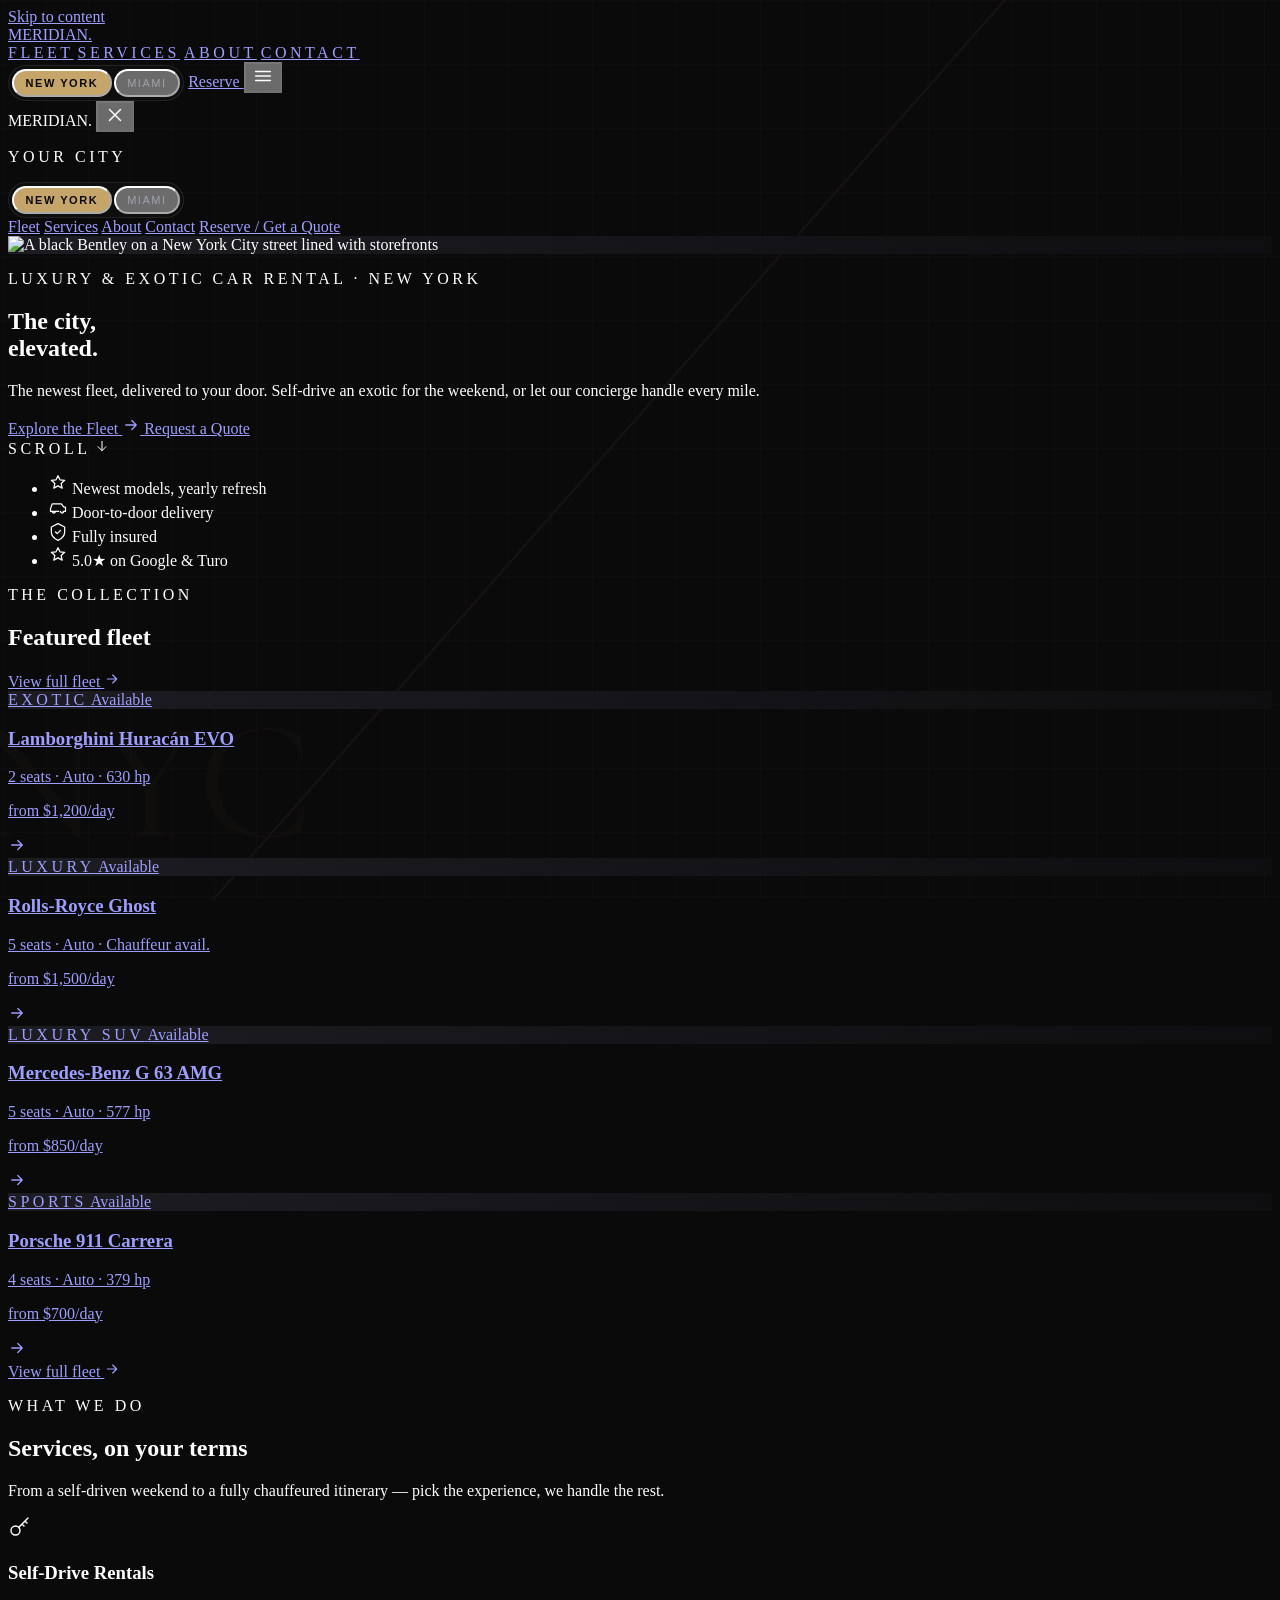
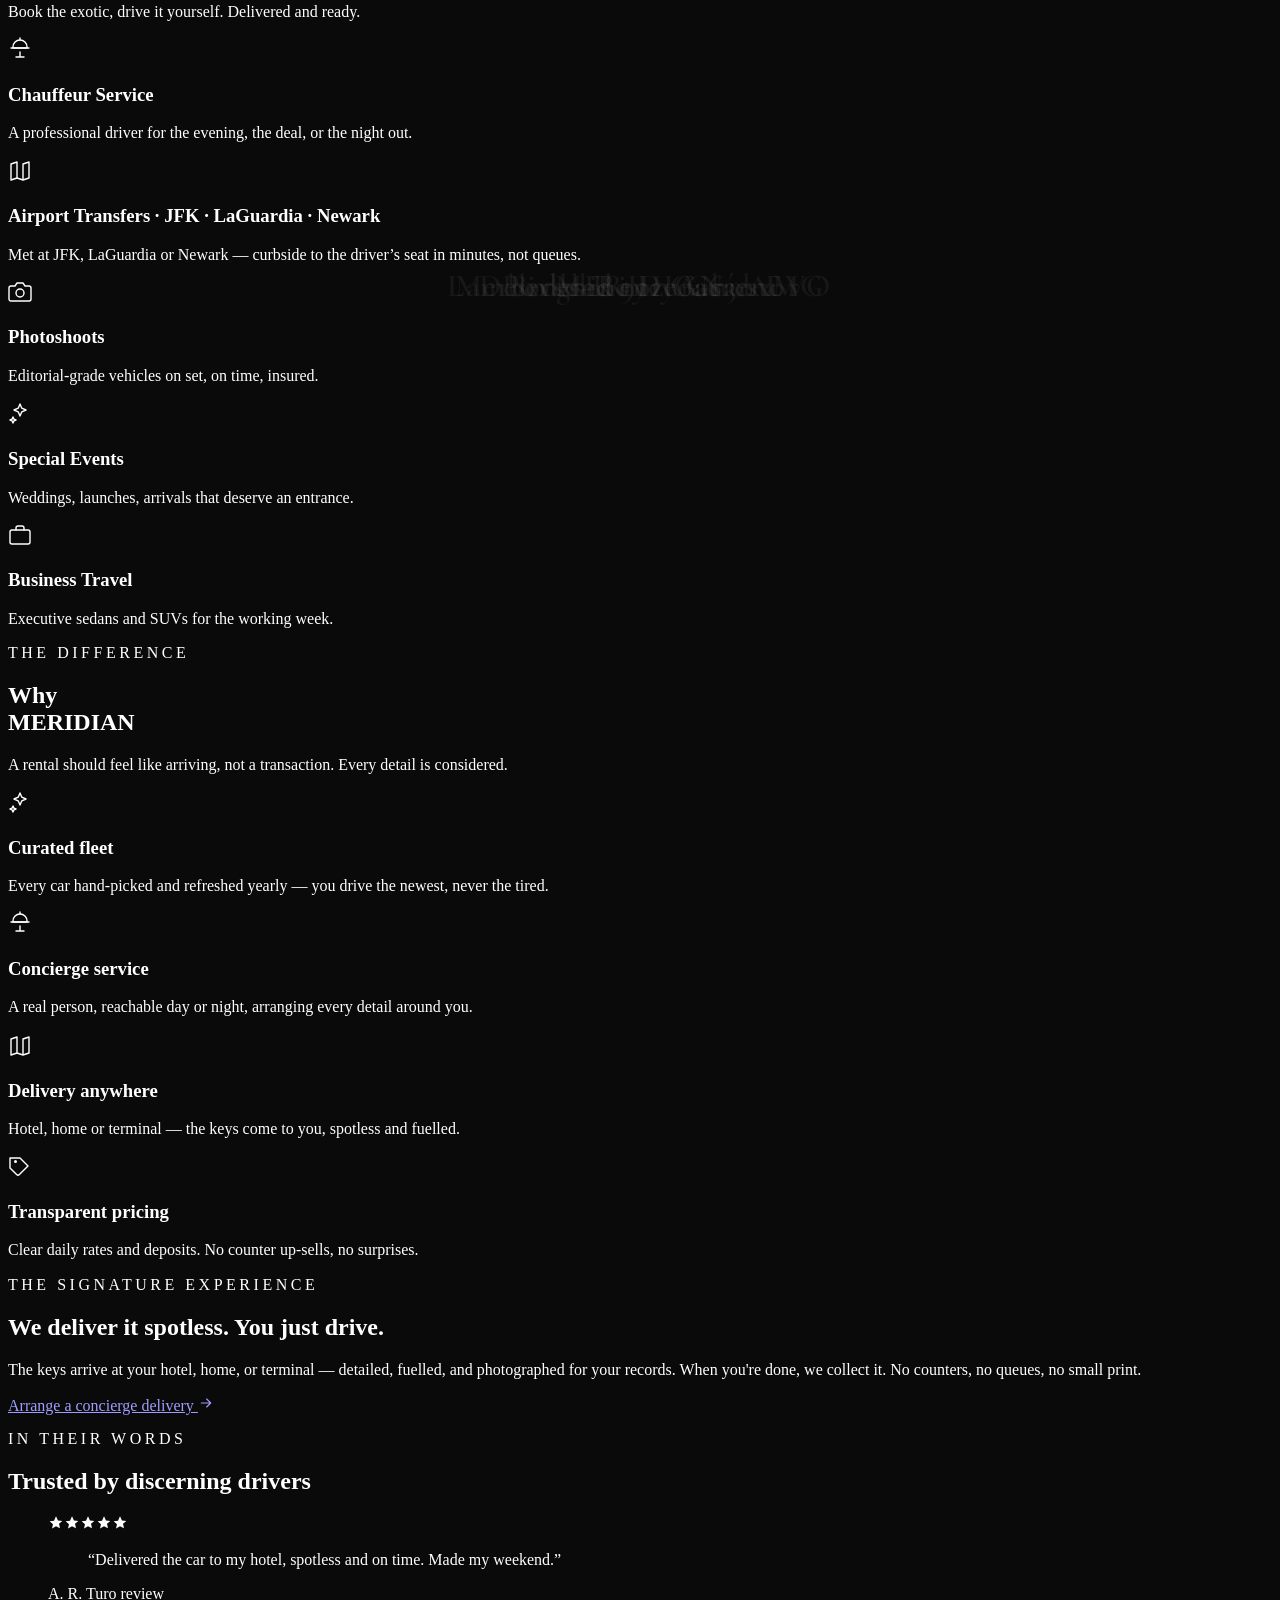
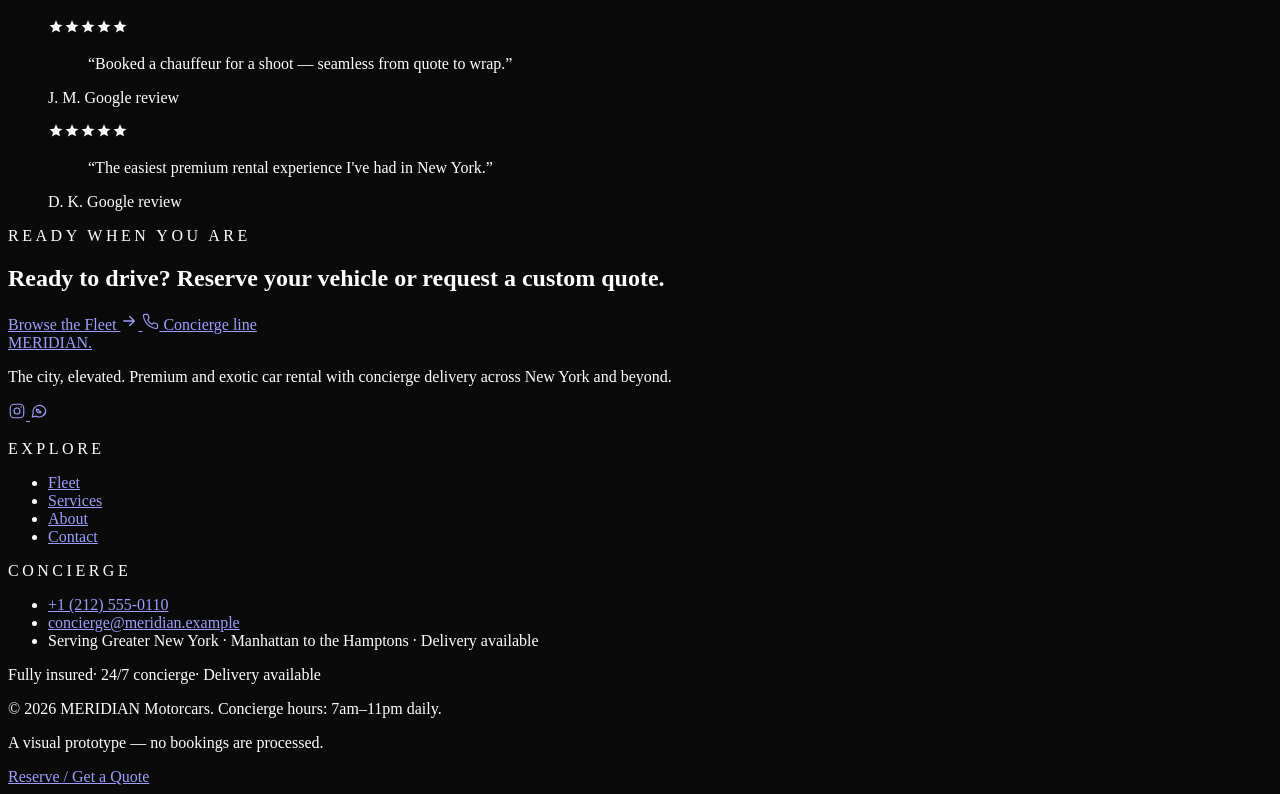
==== commit 1e72275b: "Hero + motion polish: NYC Bentley image, mobile image-on-top layout (legible copy), staggered scroll" ====
--- a/index.html
+++ b/index.html
@@ -101,37 +101,44 @@
   <main id="main" class="above-map">
 
     <!-- ===================== HERO ===================== -->
-    <section class="relative min-h-[100svh] flex items-end overflow-hidden">
-      <div class="photo absolute inset-0" data-name="MERIDIAN">
-        <img data-city-hero src="https://images.unsplash.com/photo-1492144534655-ae79c964c9d7?auto=format&fit=crop&w=2000&q=80"
-          alt="A luxury car on a New York City street at dusk"
-          class="absolute inset-0 h-full w-full object-cover" onerror="this.style.display='none'" />
-      </div>
-      <!-- gradient overlays for legibility -->
-      <div class="absolute inset-0 bg-gradient-to-t from-base via-base/55 to-base/25"></div>
-      <div class="absolute inset-0 bg-gradient-to-r from-base/70 to-transparent"></div>
-
-      <div class="relative mx-auto max-w-shell w-full px-5 sm:px-8 lg:px-12 pb-24 lg:pb-28 pt-32">
-        <p class="label text-[12px] text-gold mb-5">Luxury &amp; Exotic Car Rental · <span data-city-text="short">New York</span></p>
-        <h1 class="font-display font-medium leading-[0.95] text-[clamp(3rem,9vw,7.5rem)] max-w-4xl">
-          The city,<br /><span class="italic text-gold">elevated.</span>
-        </h1>
-        <p class="mt-6 max-w-xl text-base sm:text-lg text-ink/80 leading-relaxed">
-          The newest fleet, delivered to your door. Self-drive an exotic for the weekend,
-          or let our concierge handle every mile.
-        </p>
-        <div class="mt-9 flex flex-col sm:flex-row gap-4">
-          <a href="fleet.html" class="cta-lift inline-flex items-center justify-center gap-2 rounded-full bg-gold px-8 py-4 text-sm font-semibold text-base hover:bg-gold-bright cursor-pointer">
-            Explore the Fleet
-            <svg width="18" height="18" viewBox="0 0 24 24" fill="none" stroke="currentColor" stroke-width="1.7" stroke-linecap="round" stroke-linejoin="round"><path d="M5 12h14M13 6l6 6-6 6"/></svg>
-          </a>
-          <a href="#contact" class="cta-lift inline-flex items-center justify-center gap-2 rounded-full border hairline px-8 py-4 text-sm font-semibold text-ink hover:border-gold hover:text-gold cursor-pointer">
-            Request a Quote
-          </a>
-        </div>
-      </div>
-
-      <div class="scroll-cue absolute bottom-6 left-1/2 -translate-x-1/2 hidden sm:flex flex-col items-center gap-2 text-muted">
+    <section class="relative overflow-hidden bg-base lg:min-h-[100svh]">
+      <!-- Vehicle imagery: a clean framed window on mobile, full-bleed backdrop on desktop -->
+      <div class="photo relative h-[56svh] sm:h-[62svh] lg:absolute lg:inset-0 lg:h-full" data-name="MERIDIAN">
+        <img data-city-hero src="https://images.unsplash.com/photo-1716231888723-35edaa8c7714?auto=format&fit=crop&w=2000&q=80"
+          alt="A black Bentley on a New York City street"
+          class="absolute inset-0 h-full w-full object-cover object-center" onerror="this.style.display='none'" />
+        <!-- mobile: soften under the fixed header, blend the base of the photo into the copy below -->
+        <div class="absolute inset-x-0 top-0 h-24 bg-gradient-to-b from-base/70 to-transparent lg:hidden"></div>
+        <div class="absolute inset-x-0 bottom-0 h-28 bg-gradient-to-t from-base via-base/60 to-transparent lg:hidden"></div>
+        <!-- desktop: overlaid scrim for legibility -->
+        <div class="hidden lg:block hero-scrim absolute inset-0"></div>
+        <div class="hidden lg:block absolute inset-0 bg-gradient-to-r from-base/80 via-base/25 to-transparent"></div>
+      </div>
+
+      <!-- Copy: sits below the photo on mobile (solid, fully legible); overlaid at the bottom on desktop -->
+      <div class="relative lg:absolute lg:inset-0 lg:flex lg:items-end">
+        <div class="mx-auto max-w-shell w-full px-5 sm:px-8 lg:px-12 pt-6 pb-12 lg:pt-32 lg:pb-28">
+          <p class="hero-anim label text-[12px] text-gold mb-4 lg:mb-5" style="animation-delay:.1s">Luxury &amp; Exotic Car Rental · <span data-city-text="short">New York</span></p>
+          <h1 class="hero-anim font-display font-medium leading-[0.95] text-[clamp(3rem,10vw,7.5rem)] max-w-4xl" style="animation-delay:.25s">
+            The city,<br /><span class="italic text-gold">elevated.</span>
+          </h1>
+          <p class="hero-anim mt-5 lg:mt-6 max-w-xl text-base sm:text-lg text-ink/80 leading-relaxed" style="animation-delay:.45s">
+            The newest fleet, delivered to your door. Self-drive an exotic for the weekend,
+            or let our concierge handle every mile.
+          </p>
+          <div class="hero-anim mt-7 lg:mt-8 flex flex-col sm:flex-row gap-4" style="animation-delay:.6s">
+            <a href="fleet.html" class="cta-lift inline-flex items-center justify-center gap-2 rounded-full bg-gold px-8 py-4 text-sm font-semibold text-base hover:bg-gold-bright cursor-pointer">
+              Explore the Fleet
+              <svg width="18" height="18" viewBox="0 0 24 24" fill="none" stroke="currentColor" stroke-width="1.7" stroke-linecap="round" stroke-linejoin="round"><path d="M5 12h14M13 6l6 6-6 6"/></svg>
+            </a>
+            <a href="#contact" class="cta-lift inline-flex items-center justify-center gap-2 rounded-full border hairline px-8 py-4 text-sm font-semibold text-ink hover:border-gold hover:text-gold cursor-pointer">
+              Request a Quote
+            </a>
+          </div>
+        </div>
+      </div>
+
+      <div class="scroll-cue absolute bottom-6 left-1/2 -translate-x-1/2 hidden lg:flex flex-col items-center gap-2 text-muted">
         <span class="label text-[10px]">Scroll</span>
         <span><svg width="16" height="16" viewBox="0 0 24 24" fill="none" stroke="currentColor" stroke-width="1.5" stroke-linecap="round"><path d="M12 5v14M6 13l6 6 6-6"/></svg></span>
       </div>
@@ -379,8 +386,10 @@
             <span class="text-[12px] text-muted">${r.src}</span>
           </figcaption>
         </figure>`).join('');
-      // dynamically injected cards won't be picked up by the load-time observer
-      document.querySelectorAll('#featuredGrid .reveal, #reviewGrid .reveal').forEach(el => el.classList.add('in'));
+      // stagger + observe the freshly injected cards so they cascade in on scroll
+      staggerReveals(document.querySelectorAll('#featuredGrid .reveal'), 80);
+      staggerReveals(document.querySelectorAll('#reviewGrid .reveal'), 80);
+      observeReveals(document);
     }
     document.addEventListener('citychange', renderCity);
 
--- a/theme.css
+++ b/theme.css
@@ -41,8 +41,21 @@
   border-bottom: 1px solid rgba(255,255,255,0.08);
 }
 
-.reveal { opacity: 0; transform: translateY(22px); transition: opacity .7s ease, transform .7s ease; }
+/* Scroll reveal — smoother, slightly longer travel for a polished feel */
+.reveal { opacity: 0; transform: translateY(30px) scale(.985); transition: opacity .8s cubic-bezier(.2,.7,.2,1), transform .8s cubic-bezier(.2,.7,.2,1); will-change: opacity, transform; }
 .reveal.in { opacity: 1; transform: none; }
+
+/* Hero text load-in (staggered via inline animation-delay) */
+@keyframes heroIn { from { opacity: 0; transform: translateY(26px); } to { opacity: 1; transform: none; } }
+.hero-anim { opacity: 0; animation: heroIn 1s cubic-bezier(.2,.7,.2,1) both; }
+
+/* Car-forward hero scrim: darker at top & bottom (text legibility), clearer
+   through the middle so the vehicle reads as the focal point. */
+.hero-scrim {
+  background: linear-gradient(to bottom,
+    rgba(10,10,11,0.82) 0%, rgba(10,10,11,0.30) 22%,
+    rgba(10,10,11,0.16) 52%, rgba(10,10,11,0.68) 80%, rgba(10,10,11,0.96) 100%);
+}
 
 .scroll-cue span { animation: cue 2s ease-in-out infinite; }
 @keyframes cue { 0%,100%{transform:translateY(0);opacity:.4} 50%{transform:translateY(7px);opacity:1} }
@@ -81,5 +94,6 @@
   html { scroll-behavior: auto; }
   *, *::before, *::after { animation: none !important; transition: none !important; }
   .reveal { opacity: 1 !important; transform: none !important; }
+  .hero-anim { opacity: 1 !important; animation: none !important; }
   .group:hover .card-zoom img { transform: none; }
 }
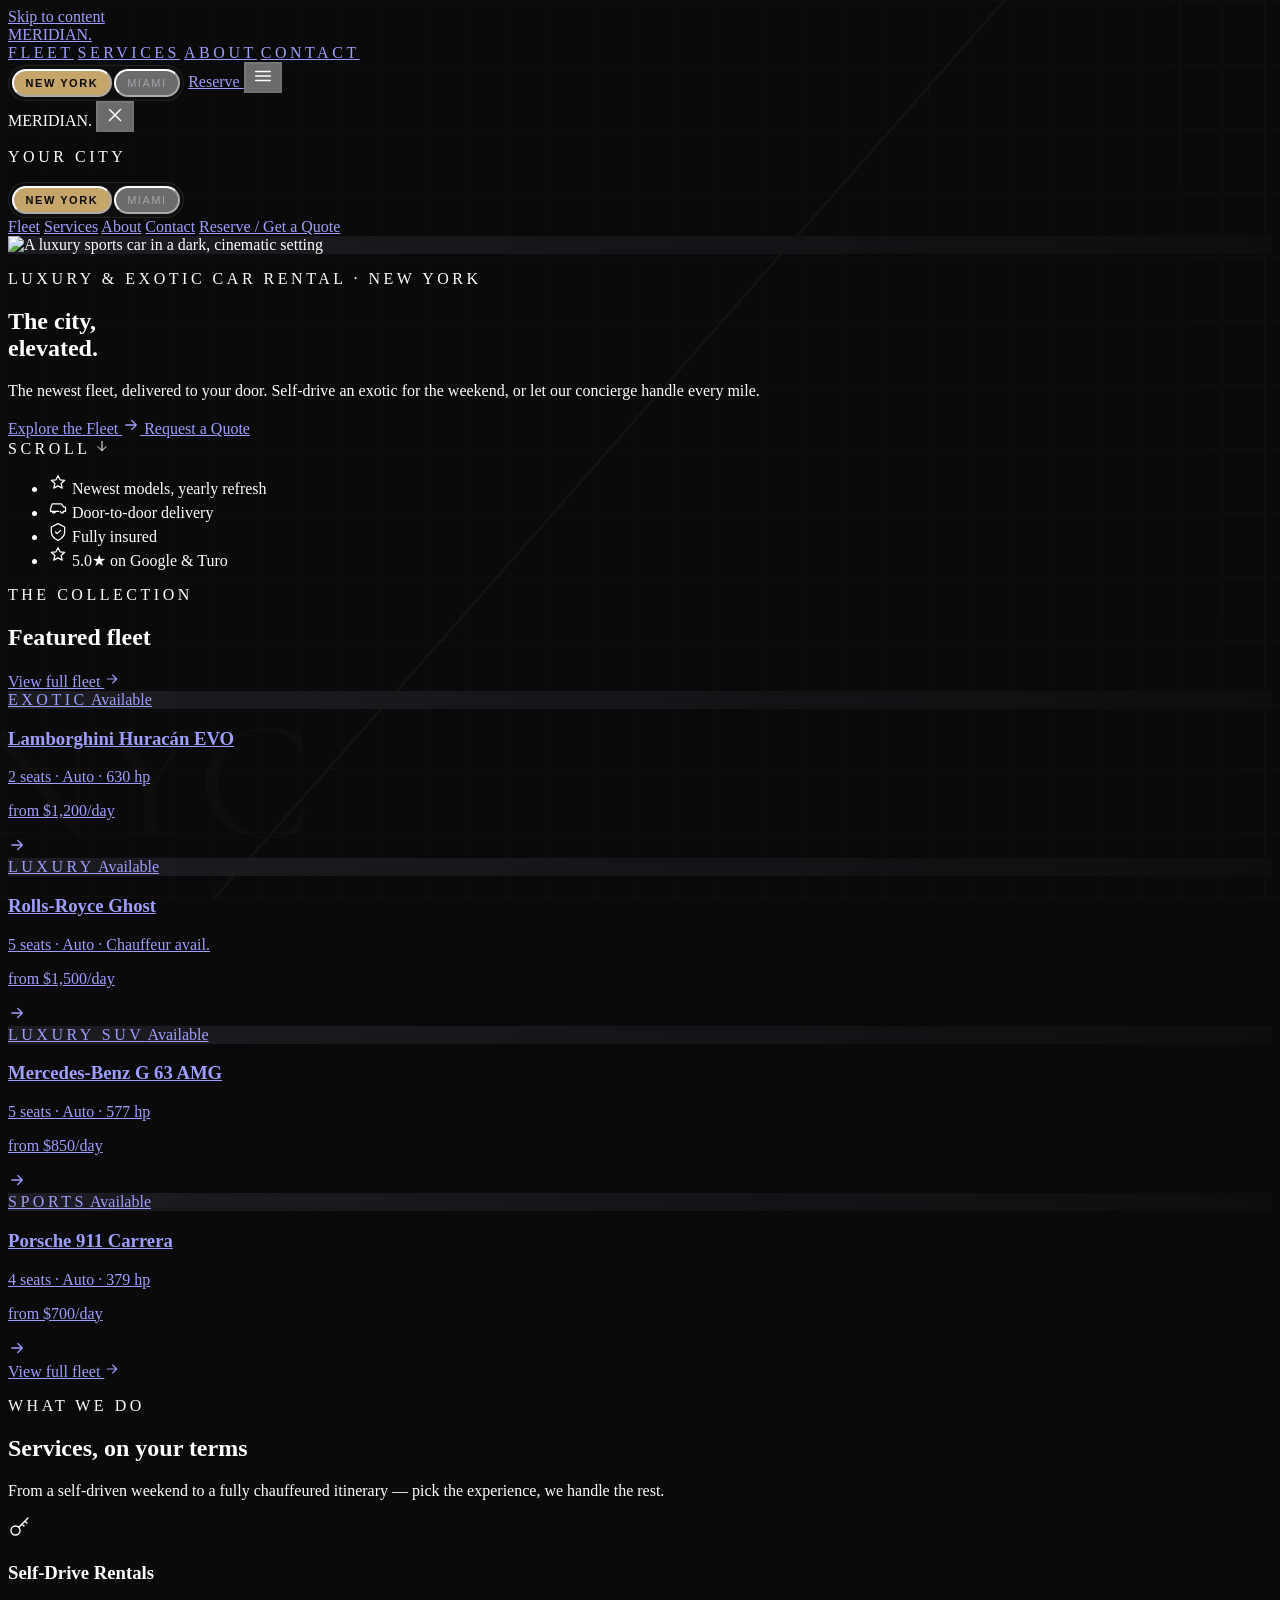
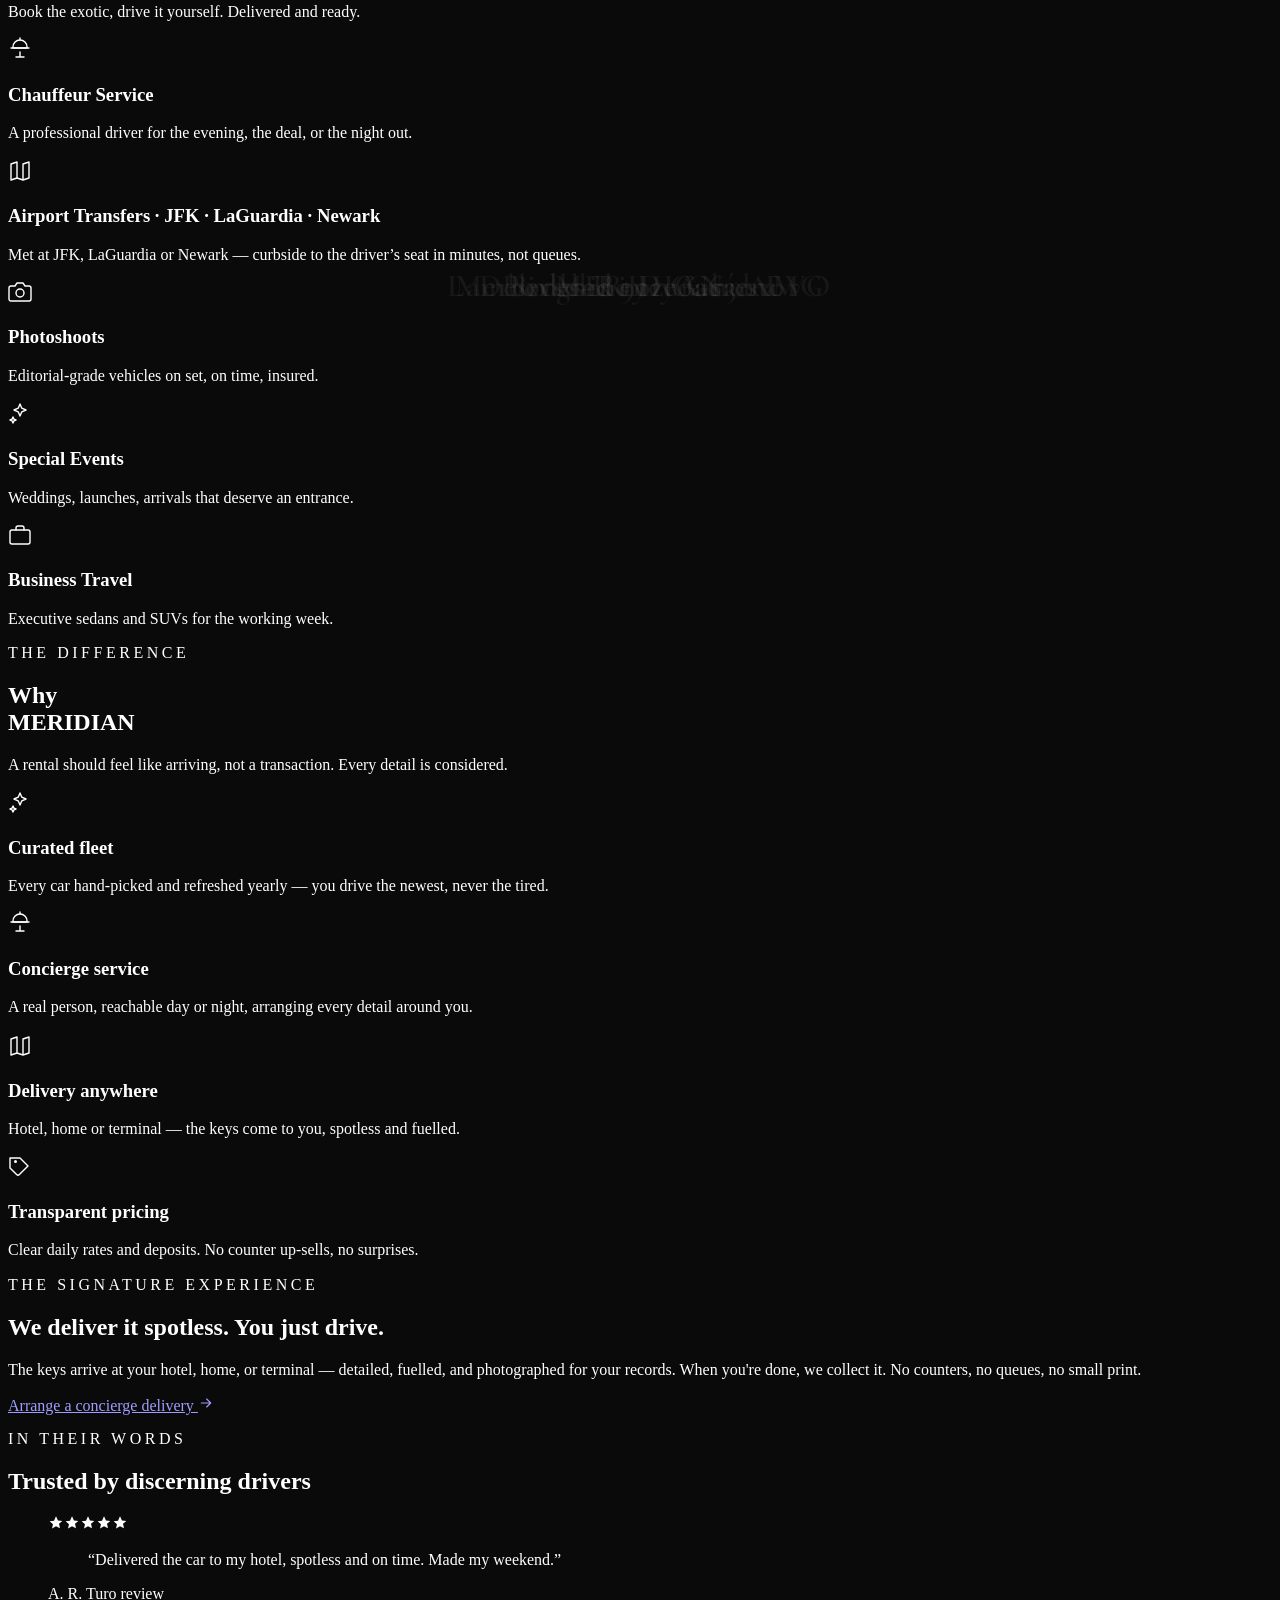
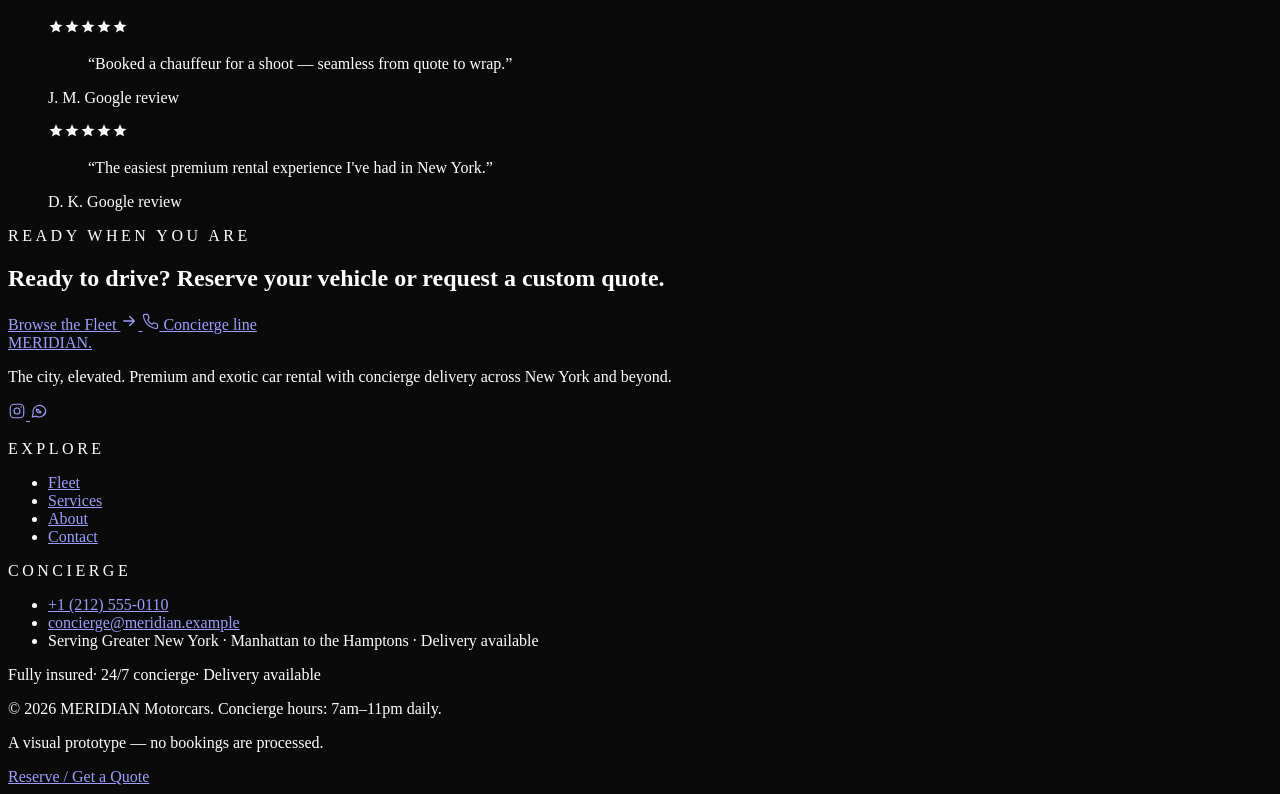
==== commit 4f8c30ad: "Hero: restore immersive dark image overlay (original NYC image), keep text load-in animation Co-Auth" ====
--- a/index.html
+++ b/index.html
@@ -101,44 +101,38 @@
   <main id="main" class="above-map">
 
     <!-- ===================== HERO ===================== -->
-    <section class="relative overflow-hidden bg-base lg:min-h-[100svh]">
-      <!-- Vehicle imagery: a clean framed window on mobile, full-bleed backdrop on desktop -->
-      <div class="photo relative h-[56svh] sm:h-[62svh] lg:absolute lg:inset-0 lg:h-full" data-name="MERIDIAN">
-        <img data-city-hero src="https://images.unsplash.com/photo-1716231888723-35edaa8c7714?auto=format&fit=crop&w=2000&q=80"
-          alt="A black Bentley on a New York City street"
+    <!-- Immersive full-bleed image with the copy overlaid; text fades in on load. -->
+    <section class="relative min-h-[100svh] flex items-end overflow-hidden">
+      <div class="photo absolute inset-0" data-name="MERIDIAN">
+        <img data-city-hero src="https://images.unsplash.com/photo-1492144534655-ae79c964c9d7?auto=format&fit=crop&w=2000&q=80"
+          alt="A luxury sports car in a dark, cinematic setting"
           class="absolute inset-0 h-full w-full object-cover object-center" onerror="this.style.display='none'" />
-        <!-- mobile: soften under the fixed header, blend the base of the photo into the copy below -->
-        <div class="absolute inset-x-0 top-0 h-24 bg-gradient-to-b from-base/70 to-transparent lg:hidden"></div>
-        <div class="absolute inset-x-0 bottom-0 h-28 bg-gradient-to-t from-base via-base/60 to-transparent lg:hidden"></div>
-        <!-- desktop: overlaid scrim for legibility -->
-        <div class="hidden lg:block hero-scrim absolute inset-0"></div>
-        <div class="hidden lg:block absolute inset-0 bg-gradient-to-r from-base/80 via-base/25 to-transparent"></div>
-      </div>
-
-      <!-- Copy: sits below the photo on mobile (solid, fully legible); overlaid at the bottom on desktop -->
-      <div class="relative lg:absolute lg:inset-0 lg:flex lg:items-end">
-        <div class="mx-auto max-w-shell w-full px-5 sm:px-8 lg:px-12 pt-6 pb-12 lg:pt-32 lg:pb-28">
-          <p class="hero-anim label text-[12px] text-gold mb-4 lg:mb-5" style="animation-delay:.1s">Luxury &amp; Exotic Car Rental · <span data-city-text="short">New York</span></p>
-          <h1 class="hero-anim font-display font-medium leading-[0.95] text-[clamp(3rem,10vw,7.5rem)] max-w-4xl" style="animation-delay:.25s">
-            The city,<br /><span class="italic text-gold">elevated.</span>
-          </h1>
-          <p class="hero-anim mt-5 lg:mt-6 max-w-xl text-base sm:text-lg text-ink/80 leading-relaxed" style="animation-delay:.45s">
-            The newest fleet, delivered to your door. Self-drive an exotic for the weekend,
-            or let our concierge handle every mile.
-          </p>
-          <div class="hero-anim mt-7 lg:mt-8 flex flex-col sm:flex-row gap-4" style="animation-delay:.6s">
-            <a href="fleet.html" class="cta-lift inline-flex items-center justify-center gap-2 rounded-full bg-gold px-8 py-4 text-sm font-semibold text-base hover:bg-gold-bright cursor-pointer">
-              Explore the Fleet
-              <svg width="18" height="18" viewBox="0 0 24 24" fill="none" stroke="currentColor" stroke-width="1.7" stroke-linecap="round" stroke-linejoin="round"><path d="M5 12h14M13 6l6 6-6 6"/></svg>
-            </a>
-            <a href="#contact" class="cta-lift inline-flex items-center justify-center gap-2 rounded-full border hairline px-8 py-4 text-sm font-semibold text-ink hover:border-gold hover:text-gold cursor-pointer">
-              Request a Quote
-            </a>
-          </div>
-        </div>
-      </div>
-
-      <div class="scroll-cue absolute bottom-6 left-1/2 -translate-x-1/2 hidden lg:flex flex-col items-center gap-2 text-muted">
+      </div>
+      <!-- gradient overlays for legibility -->
+      <div class="absolute inset-0 bg-gradient-to-t from-base via-base/60 to-base/25"></div>
+      <div class="absolute inset-0 bg-gradient-to-r from-base/70 to-transparent"></div>
+
+      <div class="relative mx-auto max-w-shell w-full px-5 sm:px-8 lg:px-12 pb-24 lg:pb-28 pt-32">
+        <p class="hero-anim label text-[12px] text-gold mb-5" style="animation-delay:.1s">Luxury &amp; Exotic Car Rental · <span data-city-text="short">New York</span></p>
+        <h1 class="hero-anim font-display font-medium leading-[0.95] text-[clamp(3rem,9vw,7.5rem)] max-w-4xl" style="animation-delay:.25s">
+          The city,<br /><span class="italic text-gold">elevated.</span>
+        </h1>
+        <p class="hero-anim mt-6 max-w-xl text-base sm:text-lg text-ink/80 leading-relaxed" style="animation-delay:.45s">
+          The newest fleet, delivered to your door. Self-drive an exotic for the weekend,
+          or let our concierge handle every mile.
+        </p>
+        <div class="hero-anim mt-9 flex flex-col sm:flex-row gap-4" style="animation-delay:.6s">
+          <a href="fleet.html" class="cta-lift inline-flex items-center justify-center gap-2 rounded-full bg-gold px-8 py-4 text-sm font-semibold text-base hover:bg-gold-bright cursor-pointer">
+            Explore the Fleet
+            <svg width="18" height="18" viewBox="0 0 24 24" fill="none" stroke="currentColor" stroke-width="1.7" stroke-linecap="round" stroke-linejoin="round"><path d="M5 12h14M13 6l6 6-6 6"/></svg>
+          </a>
+          <a href="#contact" class="cta-lift inline-flex items-center justify-center gap-2 rounded-full border hairline px-8 py-4 text-sm font-semibold text-ink hover:border-gold hover:text-gold cursor-pointer">
+            Request a Quote
+          </a>
+        </div>
+      </div>
+
+      <div class="scroll-cue absolute bottom-6 left-1/2 -translate-x-1/2 hidden sm:flex flex-col items-center gap-2 text-muted">
         <span class="label text-[10px]">Scroll</span>
         <span><svg width="16" height="16" viewBox="0 0 24 24" fill="none" stroke="currentColor" stroke-width="1.5" stroke-linecap="round"><path d="M12 5v14M6 13l6 6 6-6"/></svg></span>
       </div>
